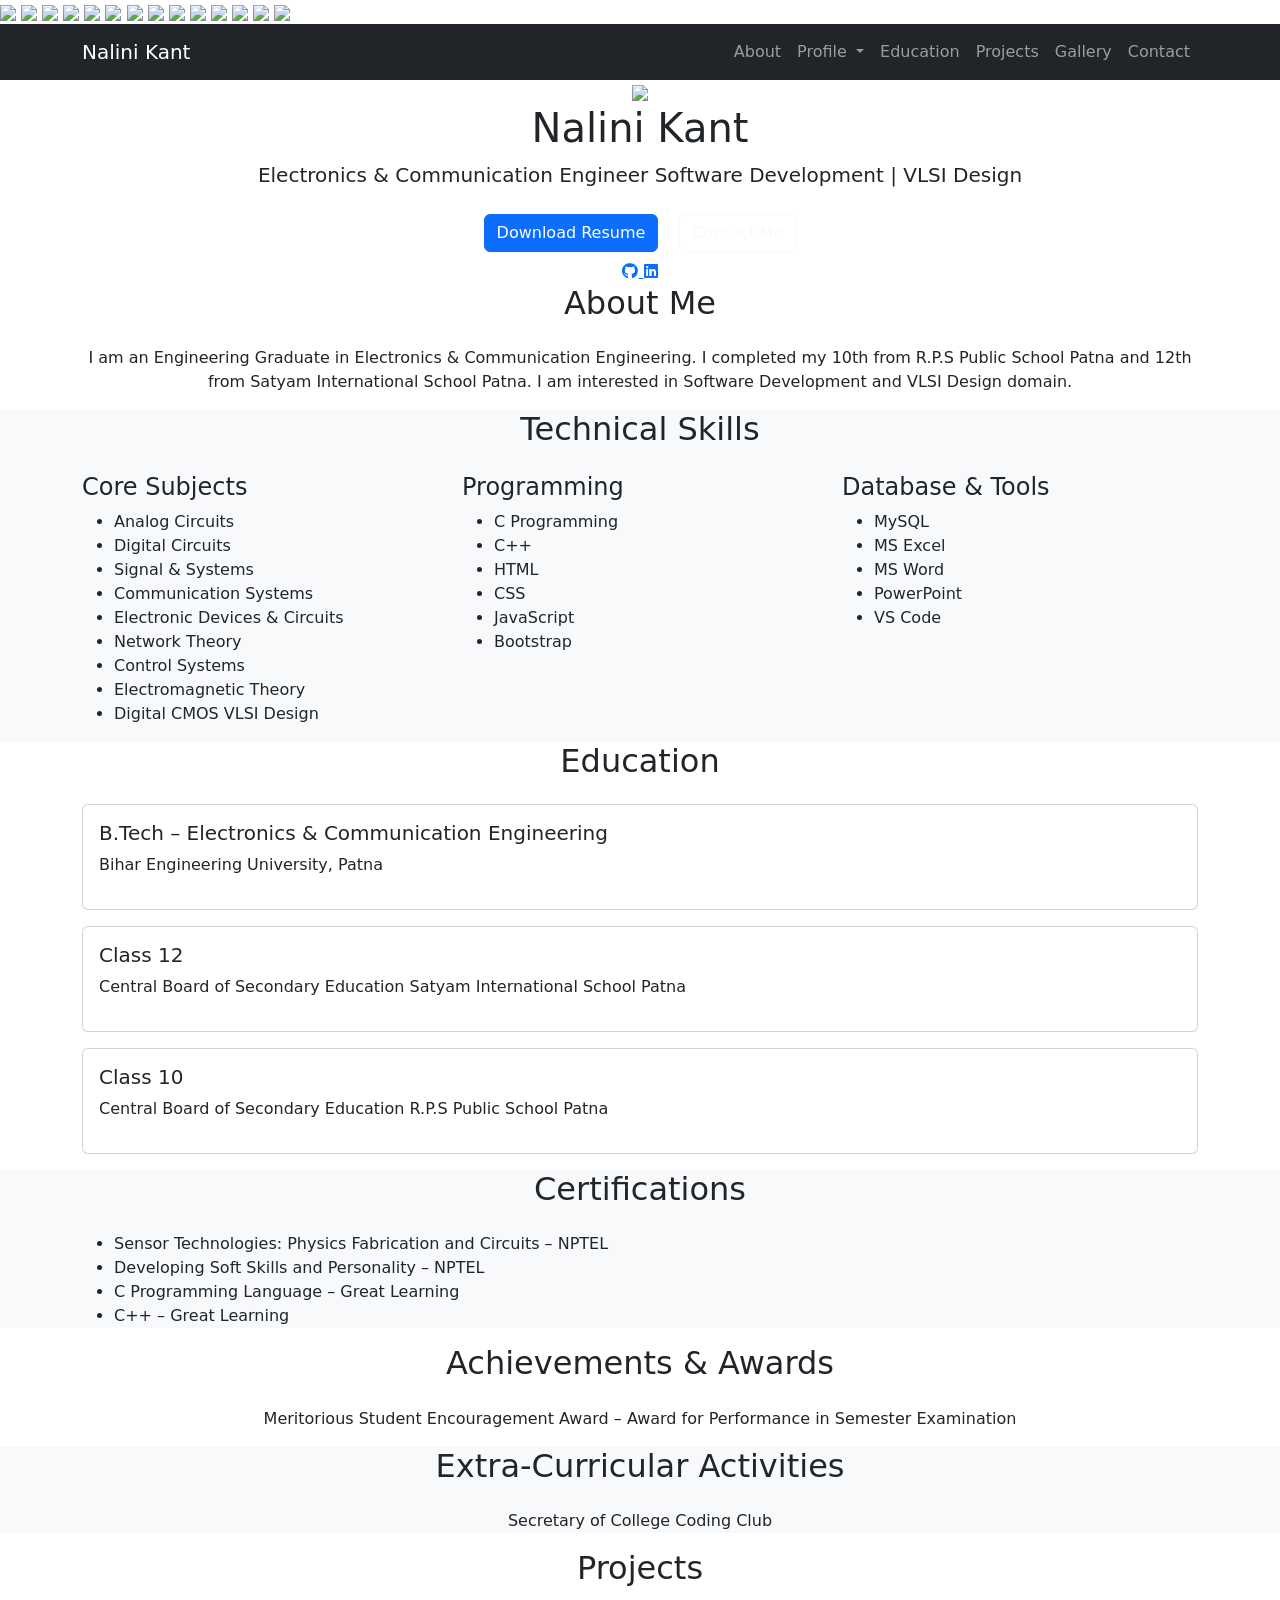
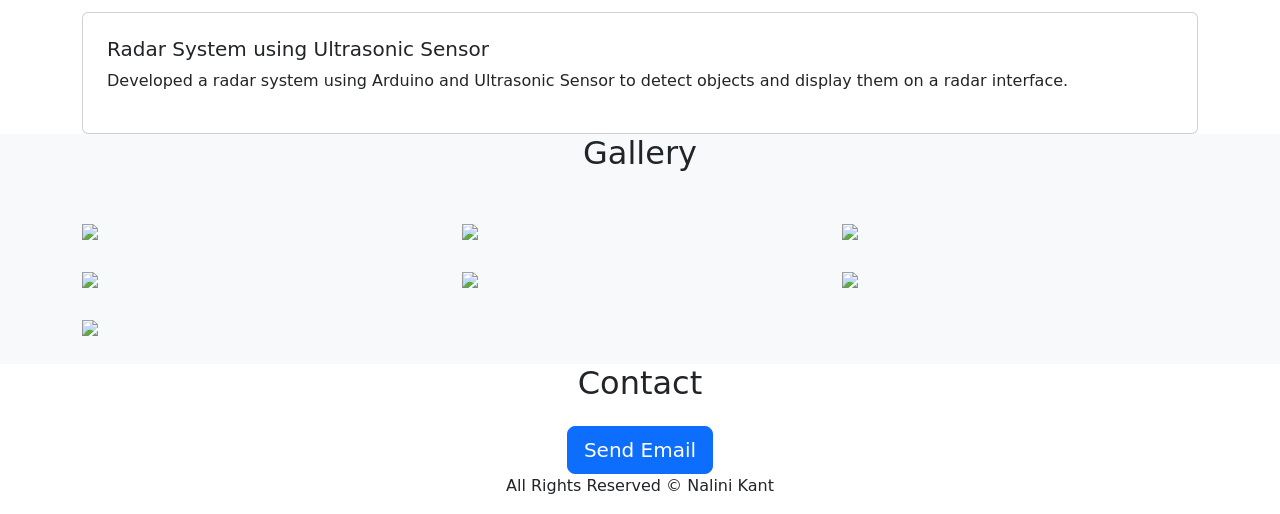
==== index.html @ 97890894 "Add index.html for portfolio website This commit adds a new HTML file for a portfolio website, inclu" ====
<!DOCTYPE html>
<html lang="en">

<head>

<meta charset="UTF-8">
<meta name="viewport" content="width=device-width, initial-scale=1">

<title>Nalini Kant | Portfolio</title>

<link rel="stylesheet" href="style.css">

<link href="https://cdn.jsdelivr.net/npm/bootstrap@5.3.2/dist/css/bootstrap.min.css" rel="stylesheet">

<link rel="stylesheet" href="https://cdnjs.cloudflare.com/ajax/libs/font-awesome/6.5.0/css/all.min.css">

</head>

<body>


<!-- PHOTO SCROLL TOP -->

<section class="photo-scroll">

<div class="scroll-track">

<img src="profile1.jpg">
<img src="profile2.jpg">
<img src="profile3.jpg">
<img src="profile4.jpg">
<img src="profile5.jpg">
<img src="profile6.jpg">
<img src="profile7.jpg">

<img src="profile1.jpg">
<img src="profile2.jpg">
<img src="profile3.jpg">
<img src="profile4.jpg">
<img src="profile5.jpg">
<img src="profile6.jpg">
<img src="profile7.jpg">

</div>

</section>



<!-- NAVBAR -->

<nav class="navbar navbar-expand-lg navbar-dark bg-dark sticky-top">

<div class="container">

<a class="navbar-brand">Nalini Kant</a>

<button class="navbar-toggler" data-bs-toggle="collapse" data-bs-target="#menu">

<span class="navbar-toggler-icon"></span>

</button>

<div class="collapse navbar-collapse" id="menu">

<ul class="navbar-nav ms-auto">

<li class="nav-item">

<a class="nav-link" href="#about">About</a>

</li>

<li class="nav-item dropdown">

<a class="nav-link dropdown-toggle" data-bs-toggle="dropdown">

Profile

</a>

<ul class="dropdown-menu">

<li><a class="dropdown-item" href="#skills">Technical Skills</a></li>

<li><a class="dropdown-item" href="#certifications">Certifications</a></li>

<li><a class="dropdown-item" href="#achievements">Achievements</a></li>

<li><a class="dropdown-item" href="#activities">Extra Activities</a></li>

</ul>

</li>

<li class="nav-item">

<a class="nav-link" href="#education">Education</a>

</li>

<li class="nav-item">

<a class="nav-link" href="#projects">Projects</a>

</li>

<li class="nav-item">

<a class="nav-link" href="#gallery">Gallery</a>

</li>

<li class="nav-item">

<a class="nav-link" href="#contact">Contact</a>

</li>

</ul>

</div>

</div>

</nav>



<!-- HERO -->

<section class="hero text-center">

<div class="container">

<img src="profile1.jpg" class="profile-img">

<h1>Nalini Kant</h1>

<p class="lead">

Electronics & Communication Engineer  
Software Development | VLSI Design

</p>

<a href="resume.pdf" download class="btn btn-primary m-2">

Download Resume

</a>

<a href="mailto:nalinikantk@gmail.com" class="btn btn-outline-light m-2">

Contact Me

</a>

<div class="social-icons">

<a href="https://github.com/NaliniKant1">

<i class="fab fa-github"></i>

</a>

<a href="https://www.linkedin.com/in/nalinikant1">

<i class="fab fa-linkedin"></i>

</a>

</div>

</div>

</section>



<!-- ABOUT -->

<section id="about" class="section">

<div class="container">

<h2 class="text-center mb-4">About Me</h2>

<p class="text-center">

I am an Engineering Graduate in Electronics & Communication Engineering.

I completed my 10th from R.P.S Public School Patna and 12th from Satyam International School Patna.

I am interested in Software Development and VLSI Design domain.

</p>

</div>

</section>



<!-- SKILLS -->

<section id="skills" class="section bg-light">

<div class="container">

<h2 class="text-center mb-4">Technical Skills</h2>

<div class="row">

<div class="col-md-4">

<h4>Core Subjects</h4>

<ul>

<li>Analog Circuits</li>
<li>Digital Circuits</li>
<li>Signal & Systems</li>
<li>Communication Systems</li>
<li>Electronic Devices & Circuits</li>
<li>Network Theory</li>
<li>Control Systems</li>
<li>Electromagnetic Theory</li>
<li>Digital CMOS VLSI Design</li>

</ul>

</div>


<div class="col-md-4">

<h4>Programming</h4>

<ul>

<li>C Programming</li>
<li>C++</li>
<li>HTML</li>
<li>CSS</li>
<li>JavaScript</li>
<li>Bootstrap</li>

</ul>

</div>


<div class="col-md-4">

<h4>Database & Tools</h4>

<ul>

<li>MySQL</li>
<li>MS Excel</li>
<li>MS Word</li>
<li>PowerPoint</li>
<li>VS Code</li>

</ul>

</div>

</div>

</div>

</section>



<!-- EDUCATION -->

<section id="education" class="section">

<div class="container">

<h2 class="text-center mb-4">Education</h2>

<div class="card p-3 mb-3">

<h5>B.Tech – Electronics & Communication Engineering</h5>

<p>Bihar Engineering University, Patna</p>

</div>

<div class="card p-3 mb-3">

<h5>Class 12</h5>

<p>Central Board of Secondary Education  
Satyam International School Patna</p>

</div>

<div class="card p-3 mb-3">

<h5>Class 10</h5>

<p>Central Board of Secondary Education  
R.P.S Public School Patna</p>

</div>

</div>

</section>



<!-- CERTIFICATIONS -->

<section id="certifications" class="section bg-light">

<div class="container">

<h2 class="text-center mb-4">Certifications</h2>

<ul>

<li>Sensor Technologies: Physics Fabrication and Circuits – NPTEL</li>

<li>Developing Soft Skills and Personality – NPTEL</li>

<li>C Programming Language – Great Learning</li>

<li>C++ – Great Learning</li>

</ul>

</div>

</section>



<!-- ACHIEVEMENTS -->

<section id="achievements" class="section">

<div class="container">

<h2 class="text-center mb-4">Achievements & Awards</h2>

<p class="text-center">

Meritorious Student Encouragement Award – Award for Performance in Semester Examination

</p>

</div>

</section>



<!-- ACTIVITIES -->

<section id="activities" class="section bg-light">

<div class="container">

<h2 class="text-center mb-4">Extra-Curricular Activities</h2>

<p class="text-center">

Secretary of College Coding Club

</p>

</div>

</section>



<!-- PROJECT -->

<section id="projects" class="section">

<div class="container">

<h2 class="text-center mb-4">Projects</h2>

<div class="card p-4">

<h5>Radar System using Ultrasonic Sensor</h5>

<p>

Developed a radar system using Arduino and Ultrasonic Sensor to detect objects and display them on a radar interface.

</p>

</div>

</div>

</section>



<!-- GALLERY -->

<section id="gallery" class="section bg-light">

<div class="container">

<h2 class="text-center mb-5">Gallery</h2>

<div class="row">

<div class="col-md-4 mb-4">
<img src="profile1.jpg" class="gallery-img">
</div>

<div class="col-md-4 mb-4">
<img src="profile2.jpg" class="gallery-img">
</div>

<div class="col-md-4 mb-4">
<img src="profile3.jpg" class="gallery-img">
</div>

<div class="col-md-4 mb-4">
<img src="profile4.jpg" class="gallery-img">
</div>

<div class="col-md-4 mb-4">
<img src="profile5.jpg" class="gallery-img">
</div>

<div class="col-md-4 mb-4">
<img src="profile6.jpg" class="gallery-img">
</div>

<div class="col-md-4 mb-4">
<img src="profile7.jpg" class="gallery-img">
</div>

</div>

</div>

</section>



<!-- CONTACT -->

<section id="contact" class="section">

<div class="container text-center">

<h2 class="mb-4">Contact</h2>

<a href="mailto:nalinikantk@gmail.com" class="btn btn-primary btn-lg">

Send Email

</a>

</div>

</section>



<!-- FOOTER -->

<footer class="text-center">

<p>All Rights Reserved © Nalini Kant</p>

</footer>


<script src="script.js"></script>

<script src="https://cdn.jsdelivr.net/npm/bootstrap@5.3.2/dist/js/bootstrap.bundle.min.js"></script>

</body>

  </html>
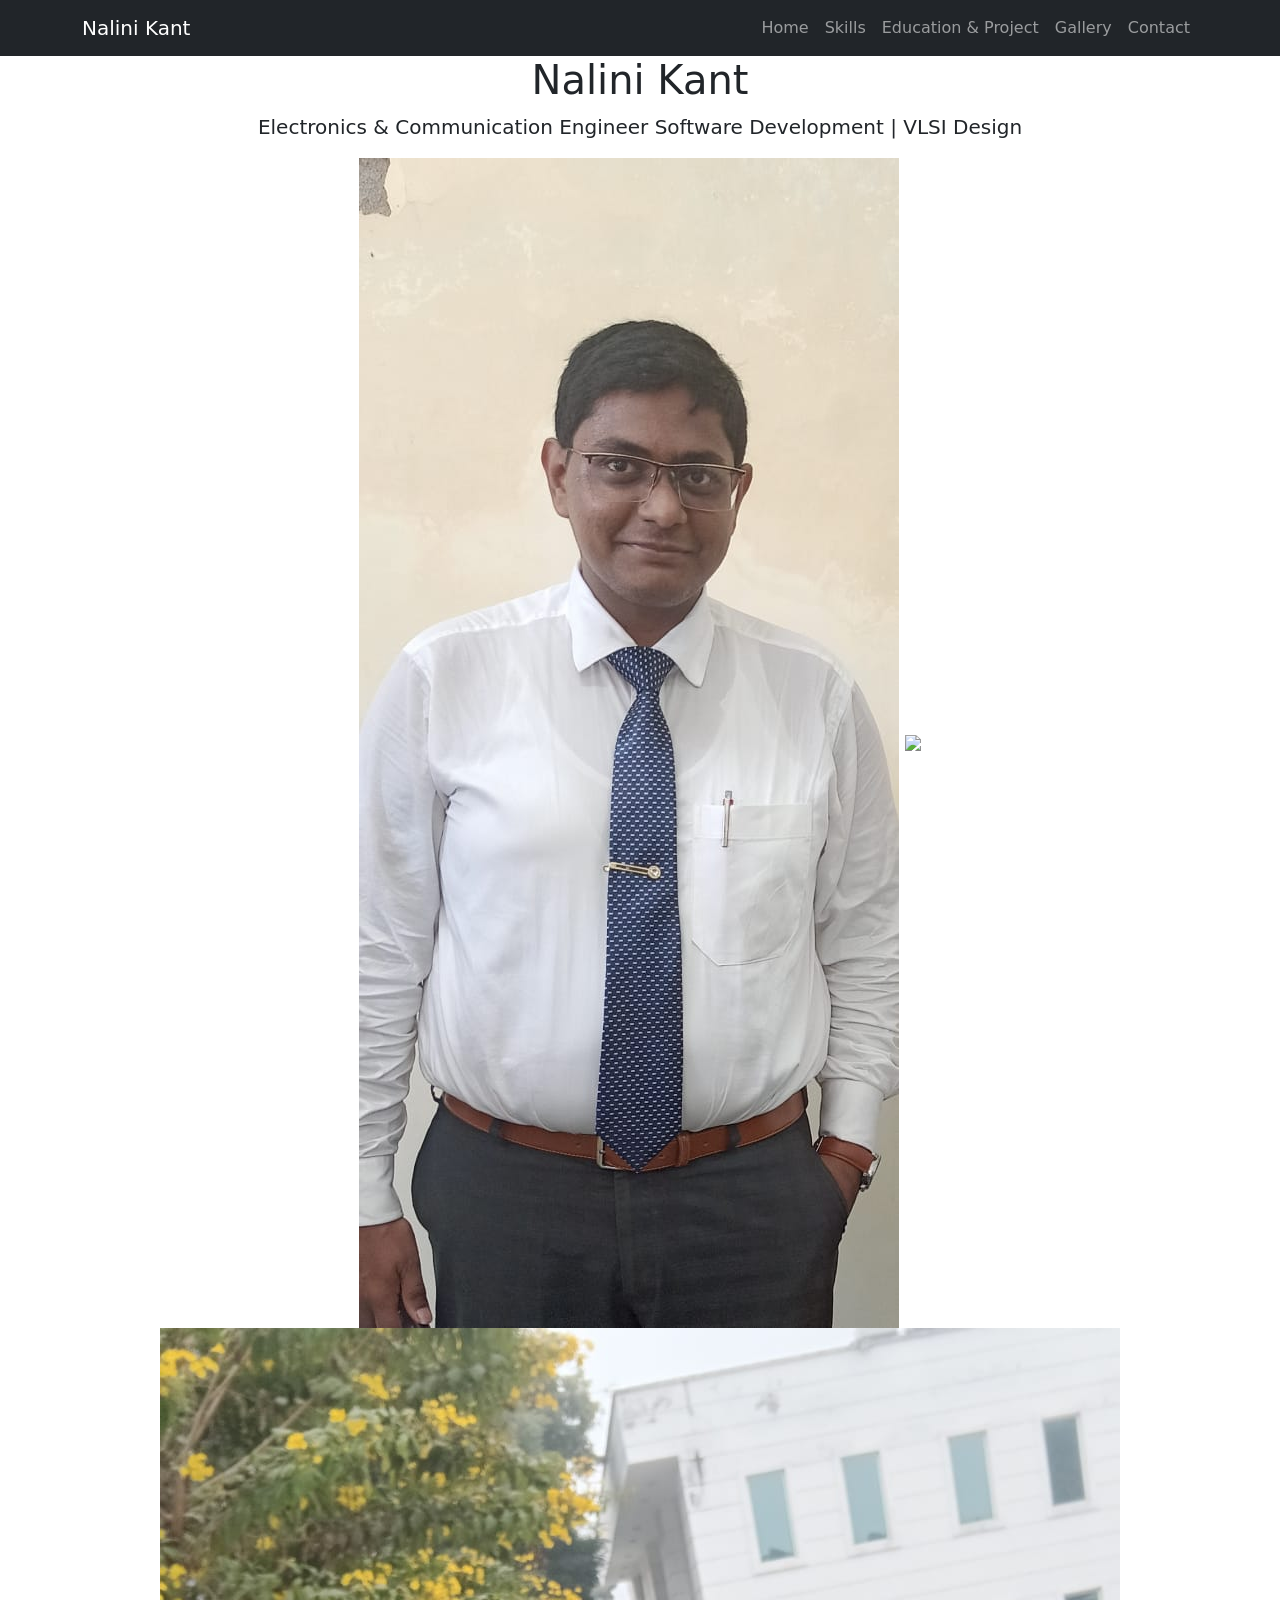
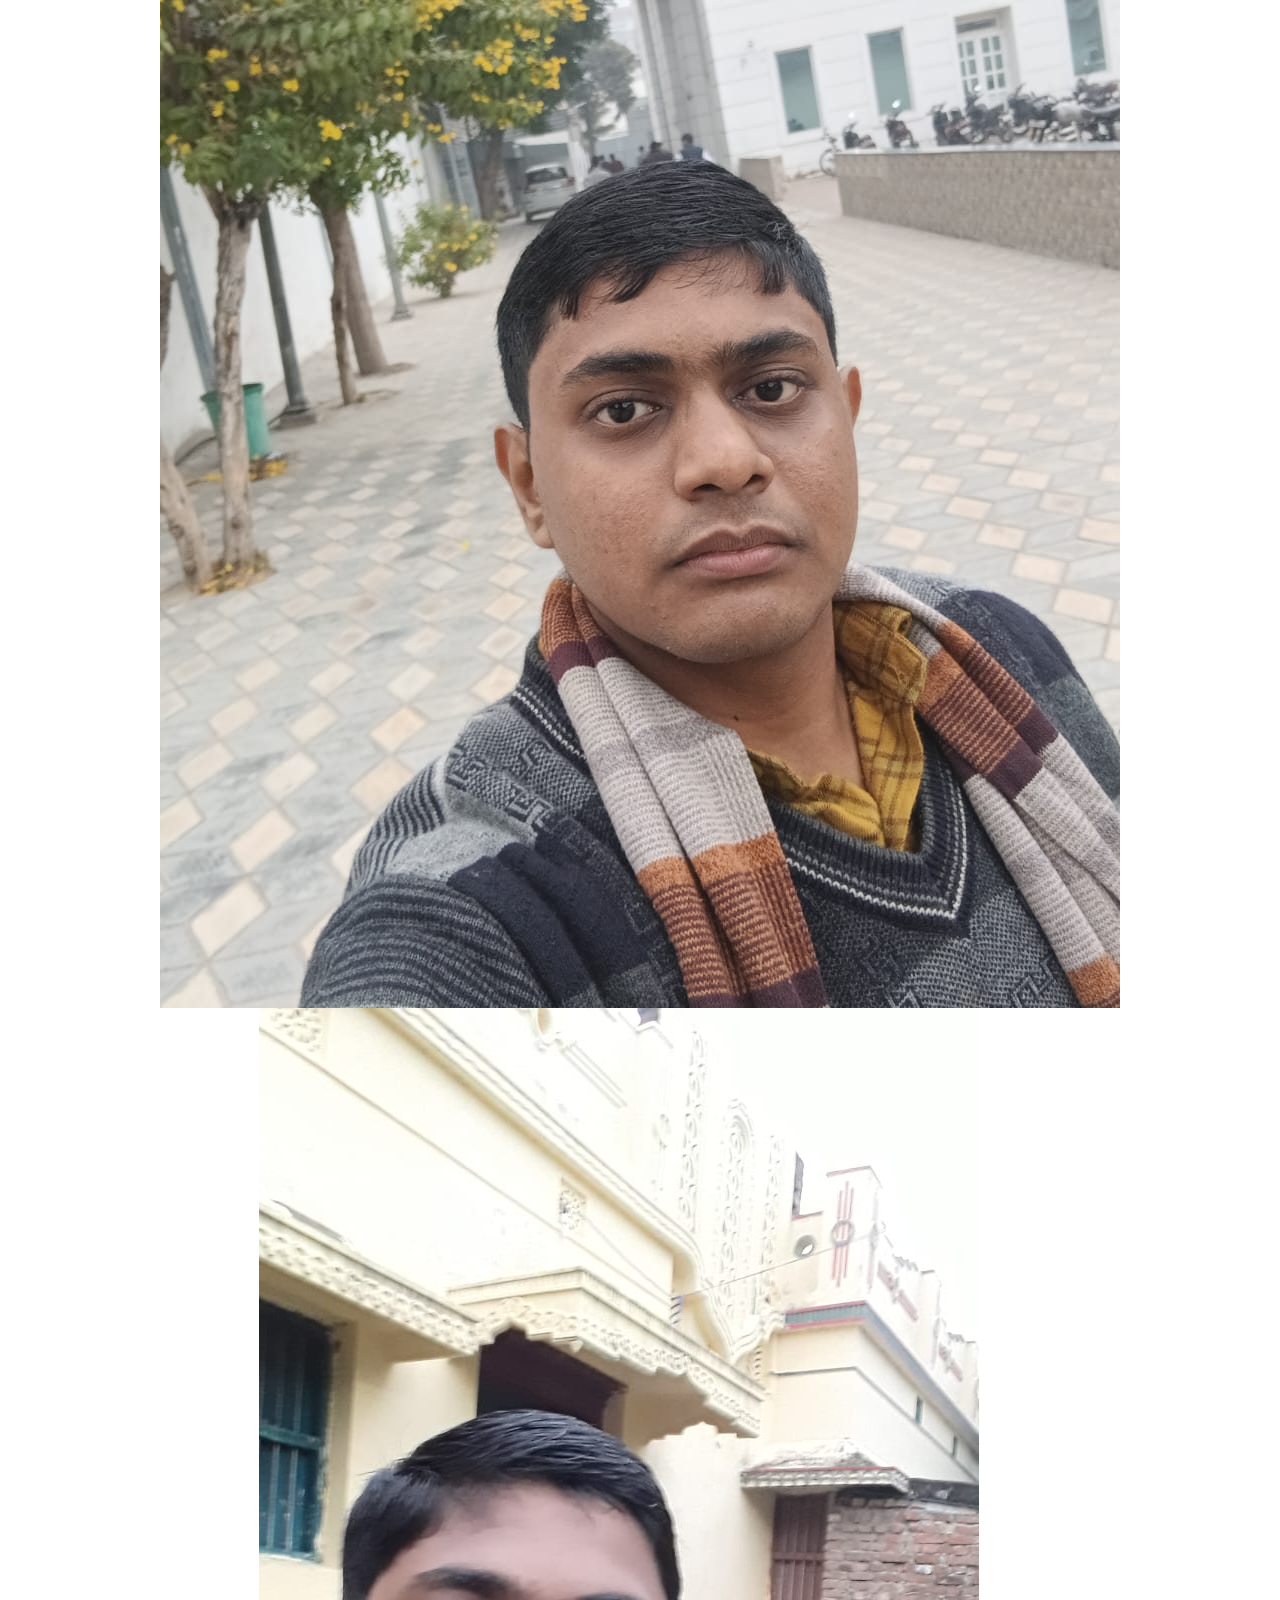
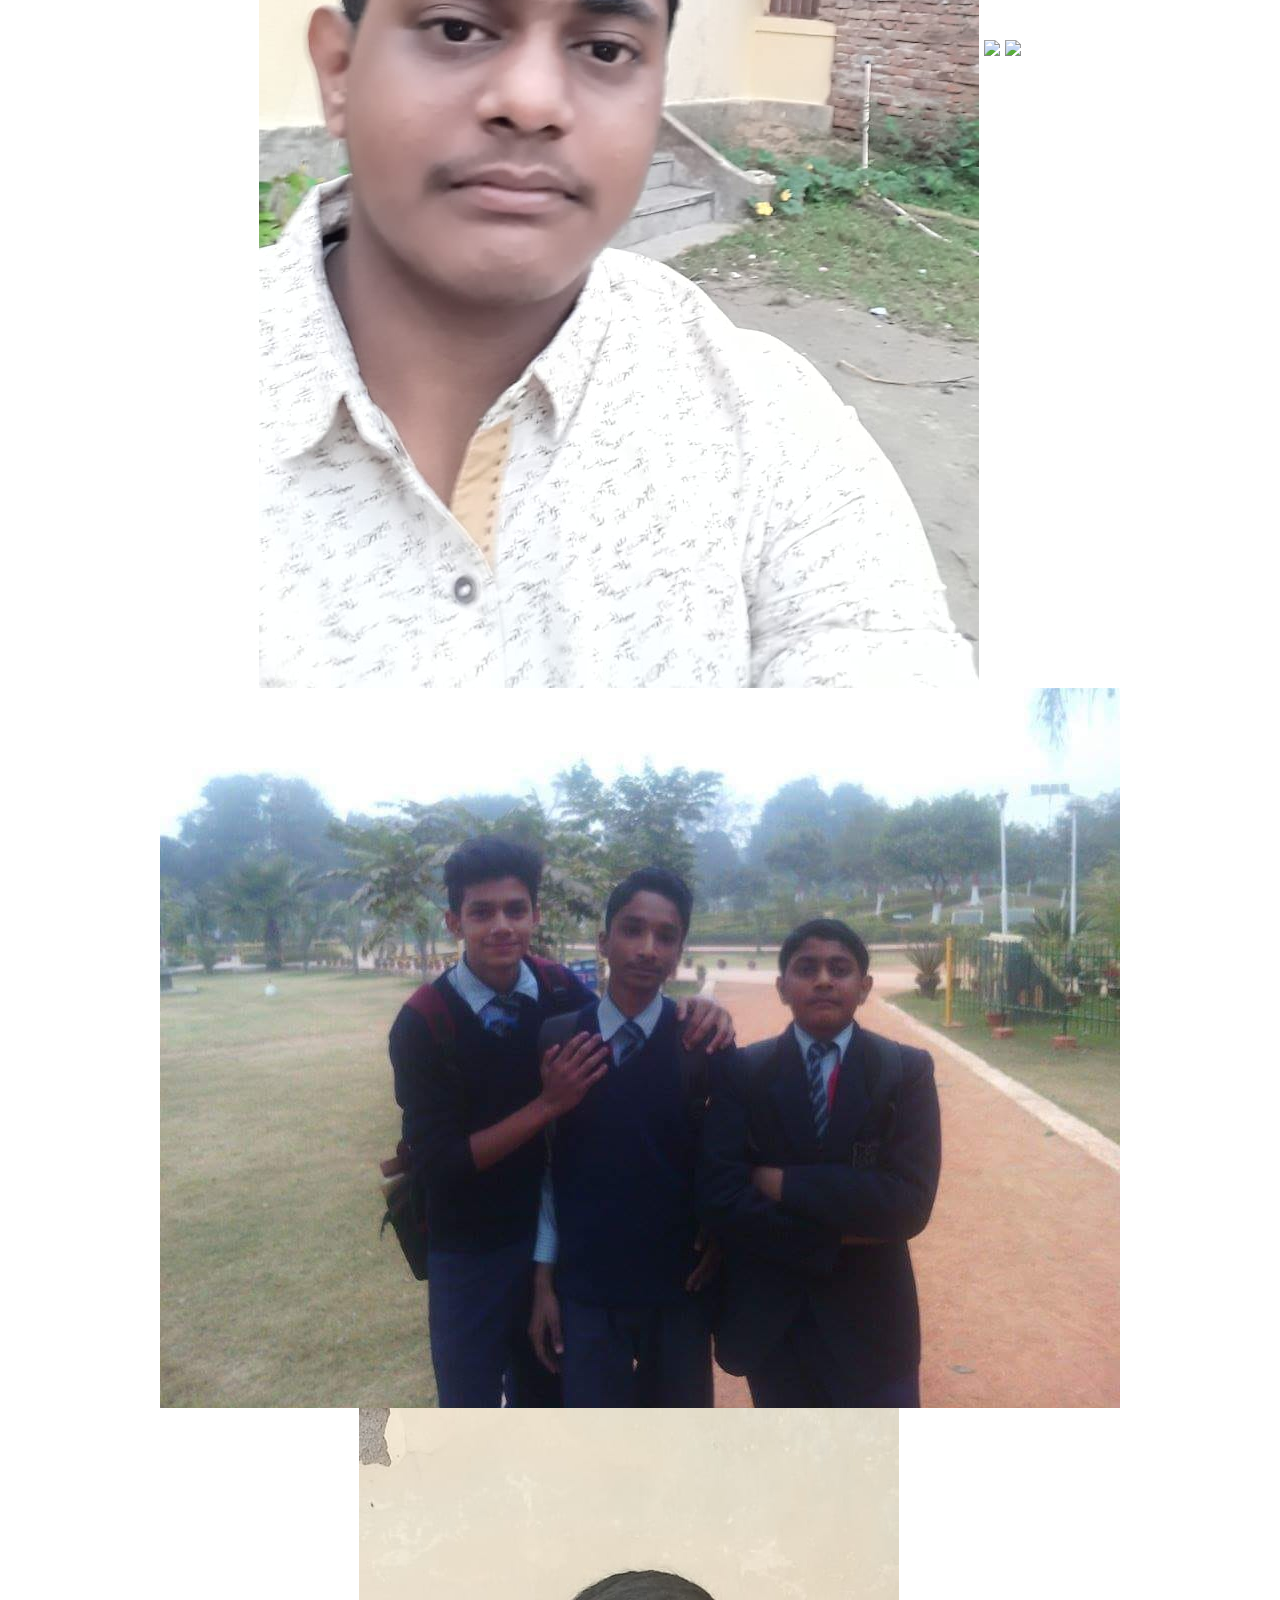
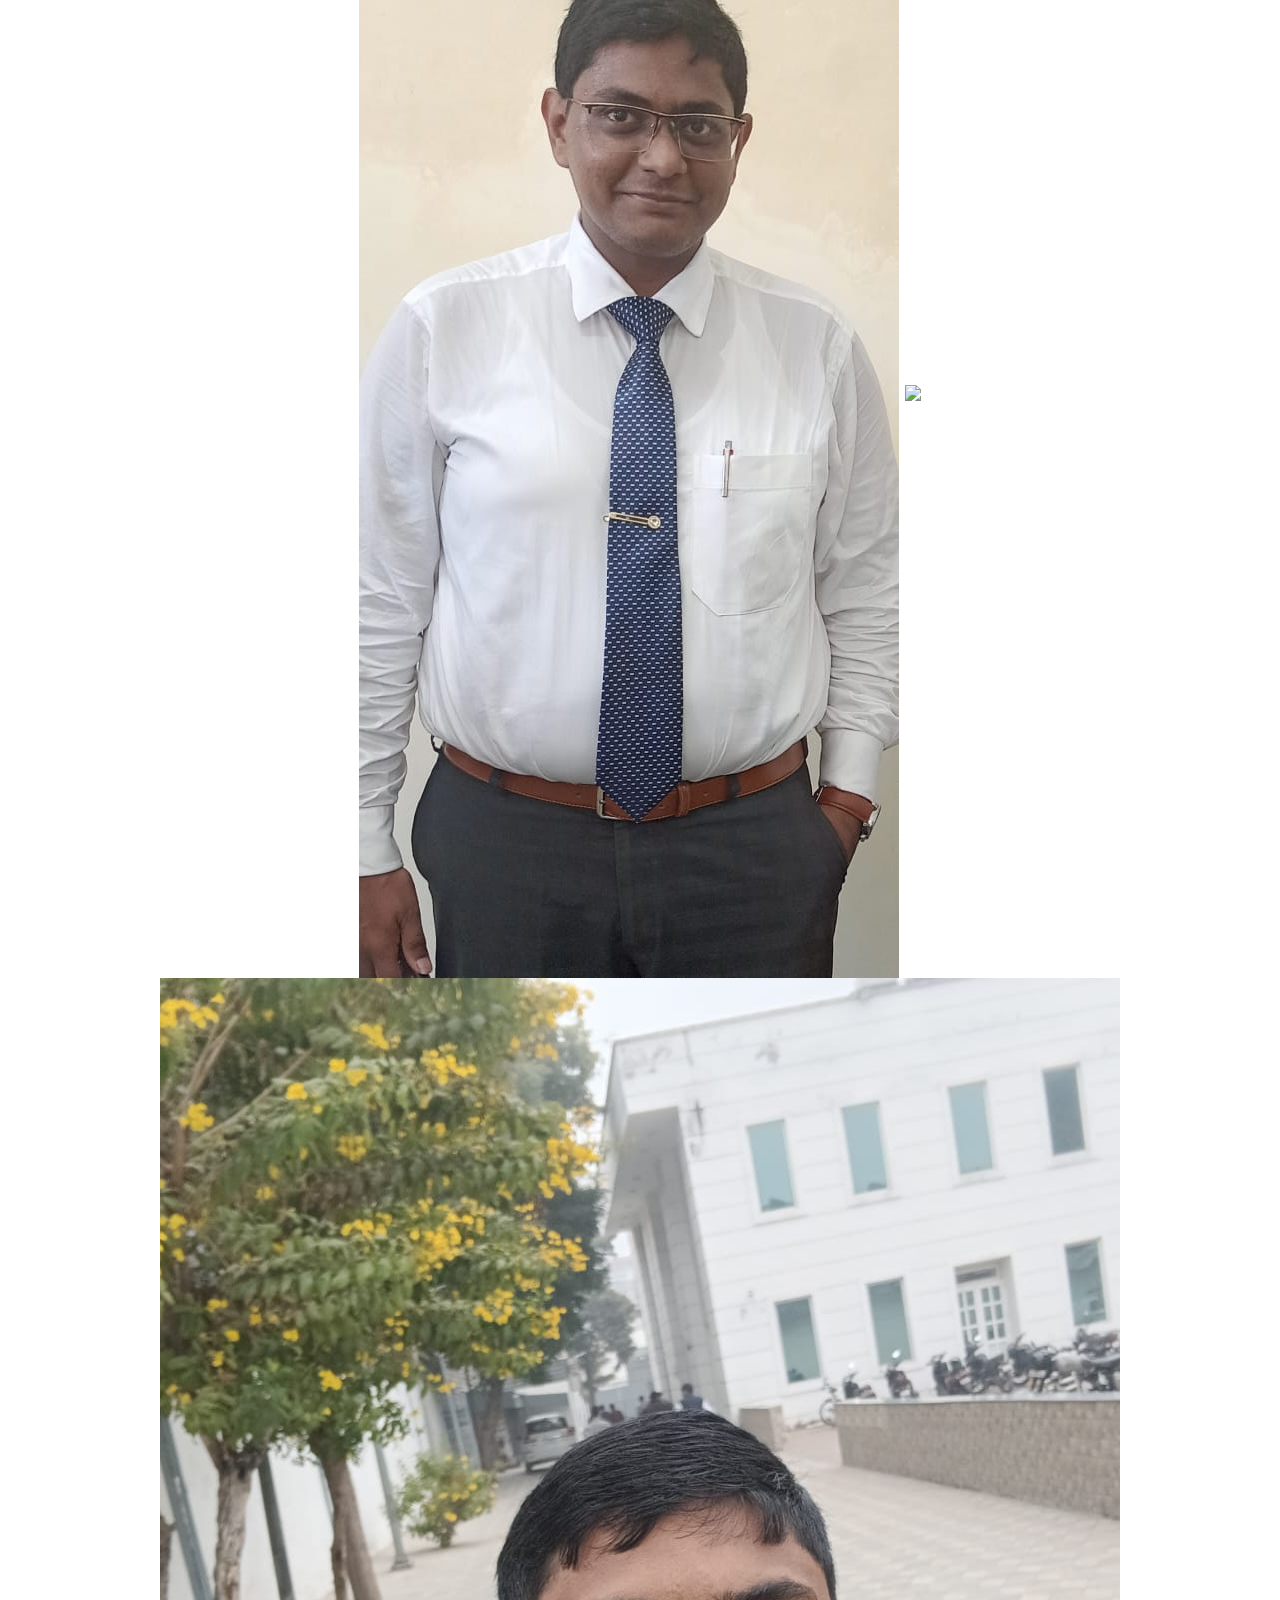
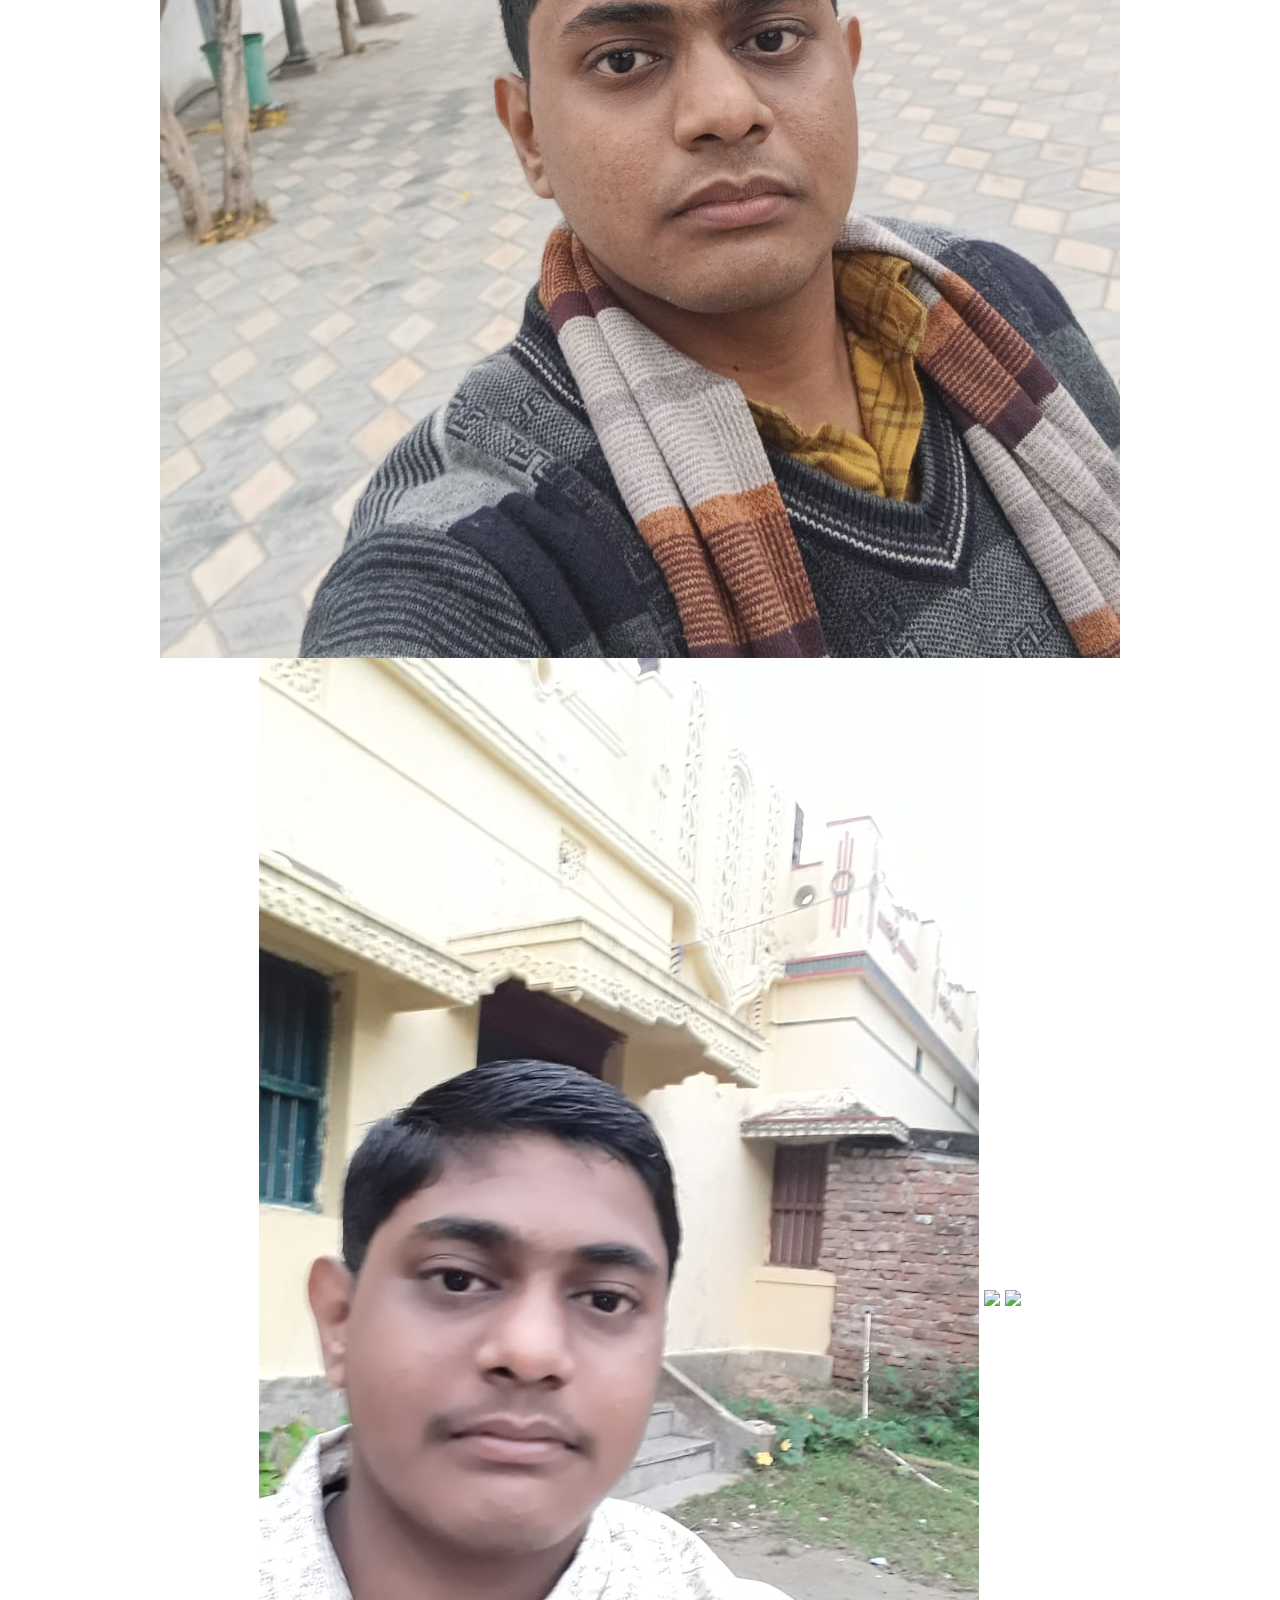
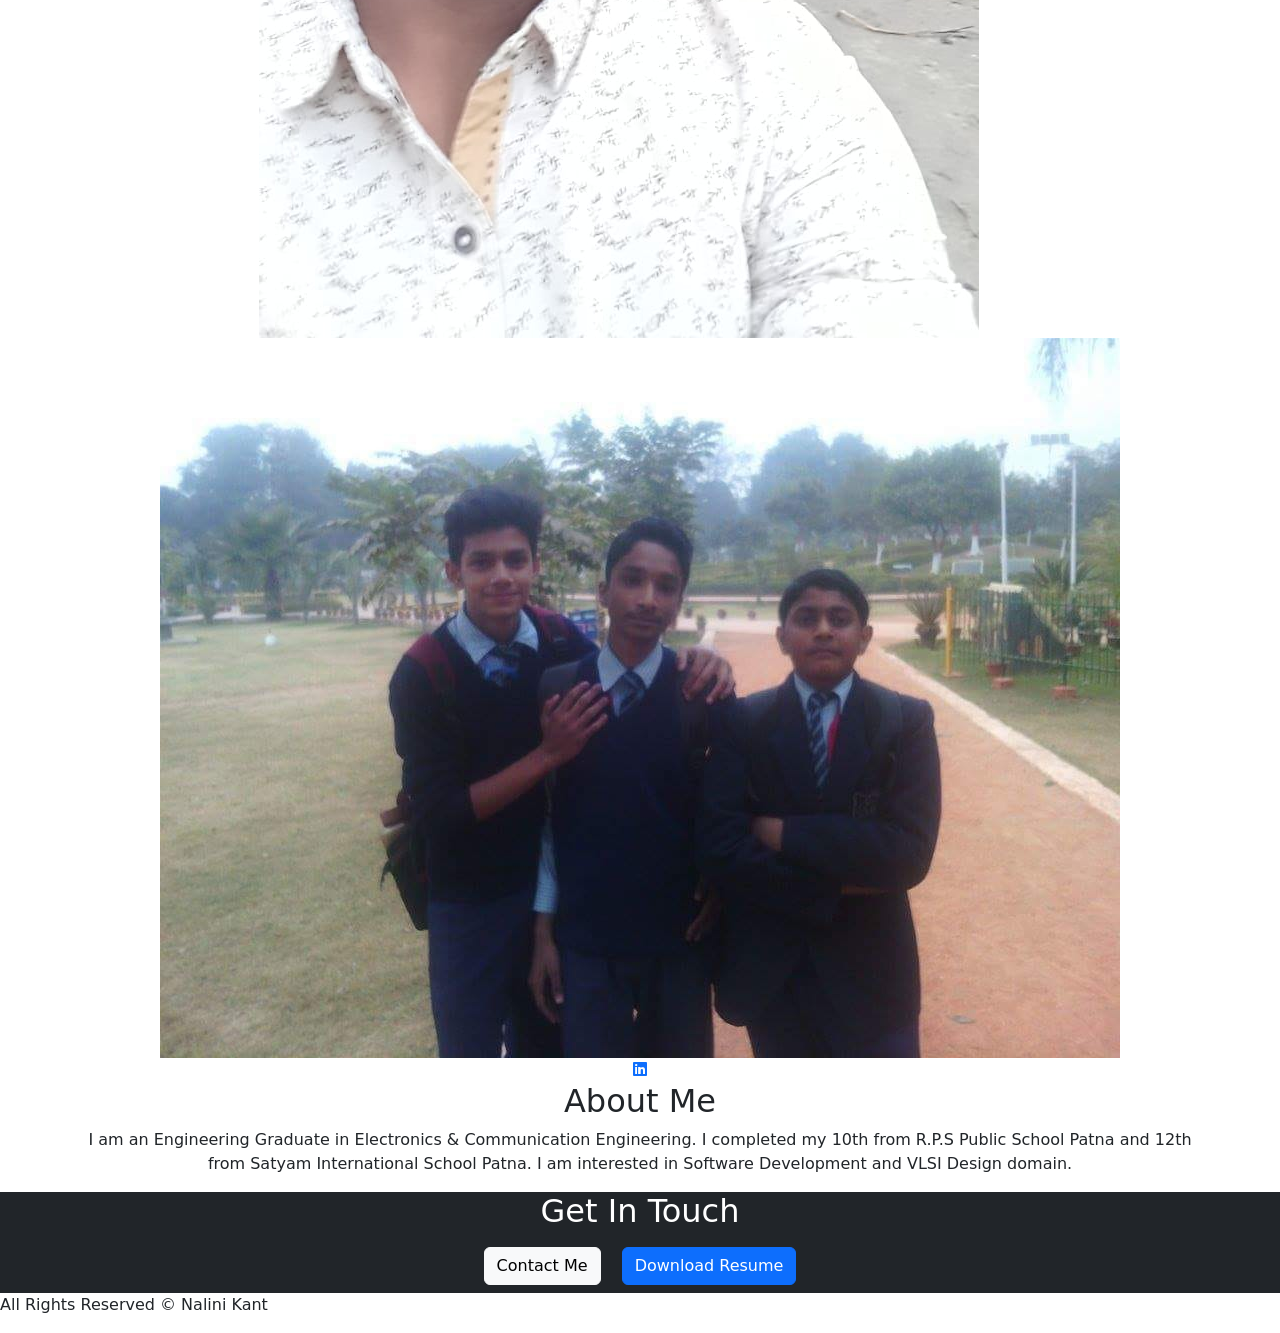
==== commit 4a51b322: "Add initial HTML structure for portfolio website" ====
--- a/index.html
+++ b/index.html
@@ -18,10 +18,50 @@
 
 <body>
 
+<nav class="navbar navbar-expand-lg navbar-dark bg-dark sticky-top">
 
-<!-- PHOTO SCROLL TOP -->
+<div class="container">
 
-<section class="photo-scroll">
+<a class="navbar-brand">Nalini Kant</a>
+
+<button class="navbar-toggler" data-bs-toggle="collapse" data-bs-target="#menu">
+<span class="navbar-toggler-icon"></span>
+</button>
+
+<div class="collapse navbar-collapse" id="menu">
+
+<ul class="navbar-nav ms-auto">
+
+<li class="nav-item"><a class="nav-link" href="index.html">Home</a></li>
+<li class="nav-item"><a class="nav-link" href="skills.html">Skills</a></li>
+<li class="nav-item"><a class="nav-link" href="education.html">Education & Project</a></li>
+<li class="nav-item"><a class="nav-link" href="gallery.html">Gallery</a></li>
+<li class="nav-item"><a class="nav-link" href="#contact">Contact</a></li>
+
+</ul>
+
+</div>
+
+</div>
+
+</nav>
+
+
+<section class="hero text-center">
+
+<div class="container">
+
+<h1>Nalini Kant</h1>
+
+<p class="lead">
+
+Electronics & Communication Engineer  
+Software Development | VLSI Design
+
+</p>
+
+
+<div class="photo-scroll">
 
 <div class="scroll-track">
 
@@ -43,155 +83,30 @@
 
 </div>
 
-</section>
+</div>
 
 
+<a href="https://www.linkedin.com/in/nalinikant1" target="_blank">
 
-<!-- NAVBAR -->
-
-<nav class="navbar navbar-expand-lg navbar-dark bg-dark sticky-top">
-
-<div class="container">
-
-<a class="navbar-brand">Nalini Kant</a>
-
-<button class="navbar-toggler" data-bs-toggle="collapse" data-bs-target="#menu">
-
-<span class="navbar-toggler-icon"></span>
-
-</button>
-
-<div class="collapse navbar-collapse" id="menu">
-
-<ul class="navbar-nav ms-auto">
-
-<li class="nav-item">
-
-<a class="nav-link" href="#about">About</a>
-
-</li>
-
-<li class="nav-item dropdown">
-
-<a class="nav-link dropdown-toggle" data-bs-toggle="dropdown">
-
-Profile
+<i class="fab fa-linkedin linkedin-icon"></i>
 
 </a>
-
-<ul class="dropdown-menu">
-
-<li><a class="dropdown-item" href="#skills">Technical Skills</a></li>
-
-<li><a class="dropdown-item" href="#certifications">Certifications</a></li>
-
-<li><a class="dropdown-item" href="#achievements">Achievements</a></li>
-
-<li><a class="dropdown-item" href="#activities">Extra Activities</a></li>
-
-</ul>
-
-</li>
-
-<li class="nav-item">
-
-<a class="nav-link" href="#education">Education</a>
-
-</li>
-
-<li class="nav-item">
-
-<a class="nav-link" href="#projects">Projects</a>
-
-</li>
-
-<li class="nav-item">
-
-<a class="nav-link" href="#gallery">Gallery</a>
-
-</li>
-
-<li class="nav-item">
-
-<a class="nav-link" href="#contact">Contact</a>
-
-</li>
-
-</ul>
-
-</div>
-
-</div>
-
-</nav>
-
-
-
-<!-- HERO -->
-
-<section class="hero text-center">
-
-<div class="container">
-
-<img src="profile1.jpg" class="profile-img">
-
-<h1>Nalini Kant</h1>
-
-<p class="lead">
-
-Electronics & Communication Engineer  
-Software Development | VLSI Design
-
-</p>
-
-<a href="resume.pdf" download class="btn btn-primary m-2">
-
-Download Resume
-
-</a>
-
-<a href="mailto:nalinikantk@gmail.com" class="btn btn-outline-light m-2">
-
-Contact Me
-
-</a>
-
-<div class="social-icons">
-
-<a href="https://github.com/NaliniKant1">
-
-<i class="fab fa-github"></i>
-
-</a>
-
-<a href="https://www.linkedin.com/in/nalinikant1">
-
-<i class="fab fa-linkedin"></i>
-
-</a>
-
-</div>
 
 </div>
 
 </section>
 
 
+<section class="section">
 
-<!-- ABOUT -->
+<div class="container text-center">
 
-<section id="about" class="section">
+<h2>About Me</h2>
 
-<div class="container">
+<p>
 
-<h2 class="text-center mb-4">About Me</h2>
-
-<p class="text-center">
-
-I am an Engineering Graduate in Electronics & Communication Engineering.
-
-I completed my 10th from R.P.S Public School Patna and 12th from Satyam International School Patna.
-
+I am an Engineering Graduate in Electronics & Communication Engineering.  
+I completed my 10th from R.P.S Public School Patna and 12th from Satyam International School Patna.  
 I am interested in Software Development and VLSI Design domain.
 
 </p>
@@ -201,269 +116,21 @@
 </section>
 
 
-
-<!-- SKILLS -->
-
-<section id="skills" class="section bg-light">
+<section id="contact" class="section text-center bg-dark text-white">
 
 <div class="container">
 
-<h2 class="text-center mb-4">Technical Skills</h2>
+<h2>Get In Touch</h2>
 
-<div class="row">
+<a href="mailto:nalinikantk@gmail.com" class="btn btn-light m-2">
 
-<div class="col-md-4">
+Contact Me
 
-<h4>Core Subjects</h4>
+</a>
 
-<ul>
+<a href="resume.pdf" download class="btn btn-primary m-2">
 
-<li>Analog Circuits</li>
-<li>Digital Circuits</li>
-<li>Signal & Systems</li>
-<li>Communication Systems</li>
-<li>Electronic Devices & Circuits</li>
-<li>Network Theory</li>
-<li>Control Systems</li>
-<li>Electromagnetic Theory</li>
-<li>Digital CMOS VLSI Design</li>
-
-</ul>
-
-</div>
-
-
-<div class="col-md-4">
-
-<h4>Programming</h4>
-
-<ul>
-
-<li>C Programming</li>
-<li>C++</li>
-<li>HTML</li>
-<li>CSS</li>
-<li>JavaScript</li>
-<li>Bootstrap</li>
-
-</ul>
-
-</div>
-
-
-<div class="col-md-4">
-
-<h4>Database & Tools</h4>
-
-<ul>
-
-<li>MySQL</li>
-<li>MS Excel</li>
-<li>MS Word</li>
-<li>PowerPoint</li>
-<li>VS Code</li>
-
-</ul>
-
-</div>
-
-</div>
-
-</div>
-
-</section>
-
-
-
-<!-- EDUCATION -->
-
-<section id="education" class="section">
-
-<div class="container">
-
-<h2 class="text-center mb-4">Education</h2>
-
-<div class="card p-3 mb-3">
-
-<h5>B.Tech – Electronics & Communication Engineering</h5>
-
-<p>Bihar Engineering University, Patna</p>
-
-</div>
-
-<div class="card p-3 mb-3">
-
-<h5>Class 12</h5>
-
-<p>Central Board of Secondary Education  
-Satyam International School Patna</p>
-
-</div>
-
-<div class="card p-3 mb-3">
-
-<h5>Class 10</h5>
-
-<p>Central Board of Secondary Education  
-R.P.S Public School Patna</p>
-
-</div>
-
-</div>
-
-</section>
-
-
-
-<!-- CERTIFICATIONS -->
-
-<section id="certifications" class="section bg-light">
-
-<div class="container">
-
-<h2 class="text-center mb-4">Certifications</h2>
-
-<ul>
-
-<li>Sensor Technologies: Physics Fabrication and Circuits – NPTEL</li>
-
-<li>Developing Soft Skills and Personality – NPTEL</li>
-
-<li>C Programming Language – Great Learning</li>
-
-<li>C++ – Great Learning</li>
-
-</ul>
-
-</div>
-
-</section>
-
-
-
-<!-- ACHIEVEMENTS -->
-
-<section id="achievements" class="section">
-
-<div class="container">
-
-<h2 class="text-center mb-4">Achievements & Awards</h2>
-
-<p class="text-center">
-
-Meritorious Student Encouragement Award – Award for Performance in Semester Examination
-
-</p>
-
-</div>
-
-</section>
-
-
-
-<!-- ACTIVITIES -->
-
-<section id="activities" class="section bg-light">
-
-<div class="container">
-
-<h2 class="text-center mb-4">Extra-Curricular Activities</h2>
-
-<p class="text-center">
-
-Secretary of College Coding Club
-
-</p>
-
-</div>
-
-</section>
-
-
-
-<!-- PROJECT -->
-
-<section id="projects" class="section">
-
-<div class="container">
-
-<h2 class="text-center mb-4">Projects</h2>
-
-<div class="card p-4">
-
-<h5>Radar System using Ultrasonic Sensor</h5>
-
-<p>
-
-Developed a radar system using Arduino and Ultrasonic Sensor to detect objects and display them on a radar interface.
-
-</p>
-
-</div>
-
-</div>
-
-</section>
-
-
-
-<!-- GALLERY -->
-
-<section id="gallery" class="section bg-light">
-
-<div class="container">
-
-<h2 class="text-center mb-5">Gallery</h2>
-
-<div class="row">
-
-<div class="col-md-4 mb-4">
-<img src="profile1.jpg" class="gallery-img">
-</div>
-
-<div class="col-md-4 mb-4">
-<img src="profile2.jpg" class="gallery-img">
-</div>
-
-<div class="col-md-4 mb-4">
-<img src="profile3.jpg" class="gallery-img">
-</div>
-
-<div class="col-md-4 mb-4">
-<img src="profile4.jpg" class="gallery-img">
-</div>
-
-<div class="col-md-4 mb-4">
-<img src="profile5.jpg" class="gallery-img">
-</div>
-
-<div class="col-md-4 mb-4">
-<img src="profile6.jpg" class="gallery-img">
-</div>
-
-<div class="col-md-4 mb-4">
-<img src="profile7.jpg" class="gallery-img">
-</div>
-
-</div>
-
-</div>
-
-</section>
-
-
-
-<!-- CONTACT -->
-
-<section id="contact" class="section">
-
-<div class="container text-center">
-
-<h2 class="mb-4">Contact</h2>
-
-<a href="mailto:nalinikantk@gmail.com" class="btn btn-primary btn-lg">
-
-Send Email
+Download Resume
 
 </a>
 
@@ -472,10 +139,7 @@
 </section>
 
 
-
-<!-- FOOTER -->
-
-<footer class="text-center">
+<footer>
 
 <p>All Rights Reserved © Nalini Kant</p>
 
@@ -488,4 +152,4 @@
 
 </body>
 
-  </html>
+</html>
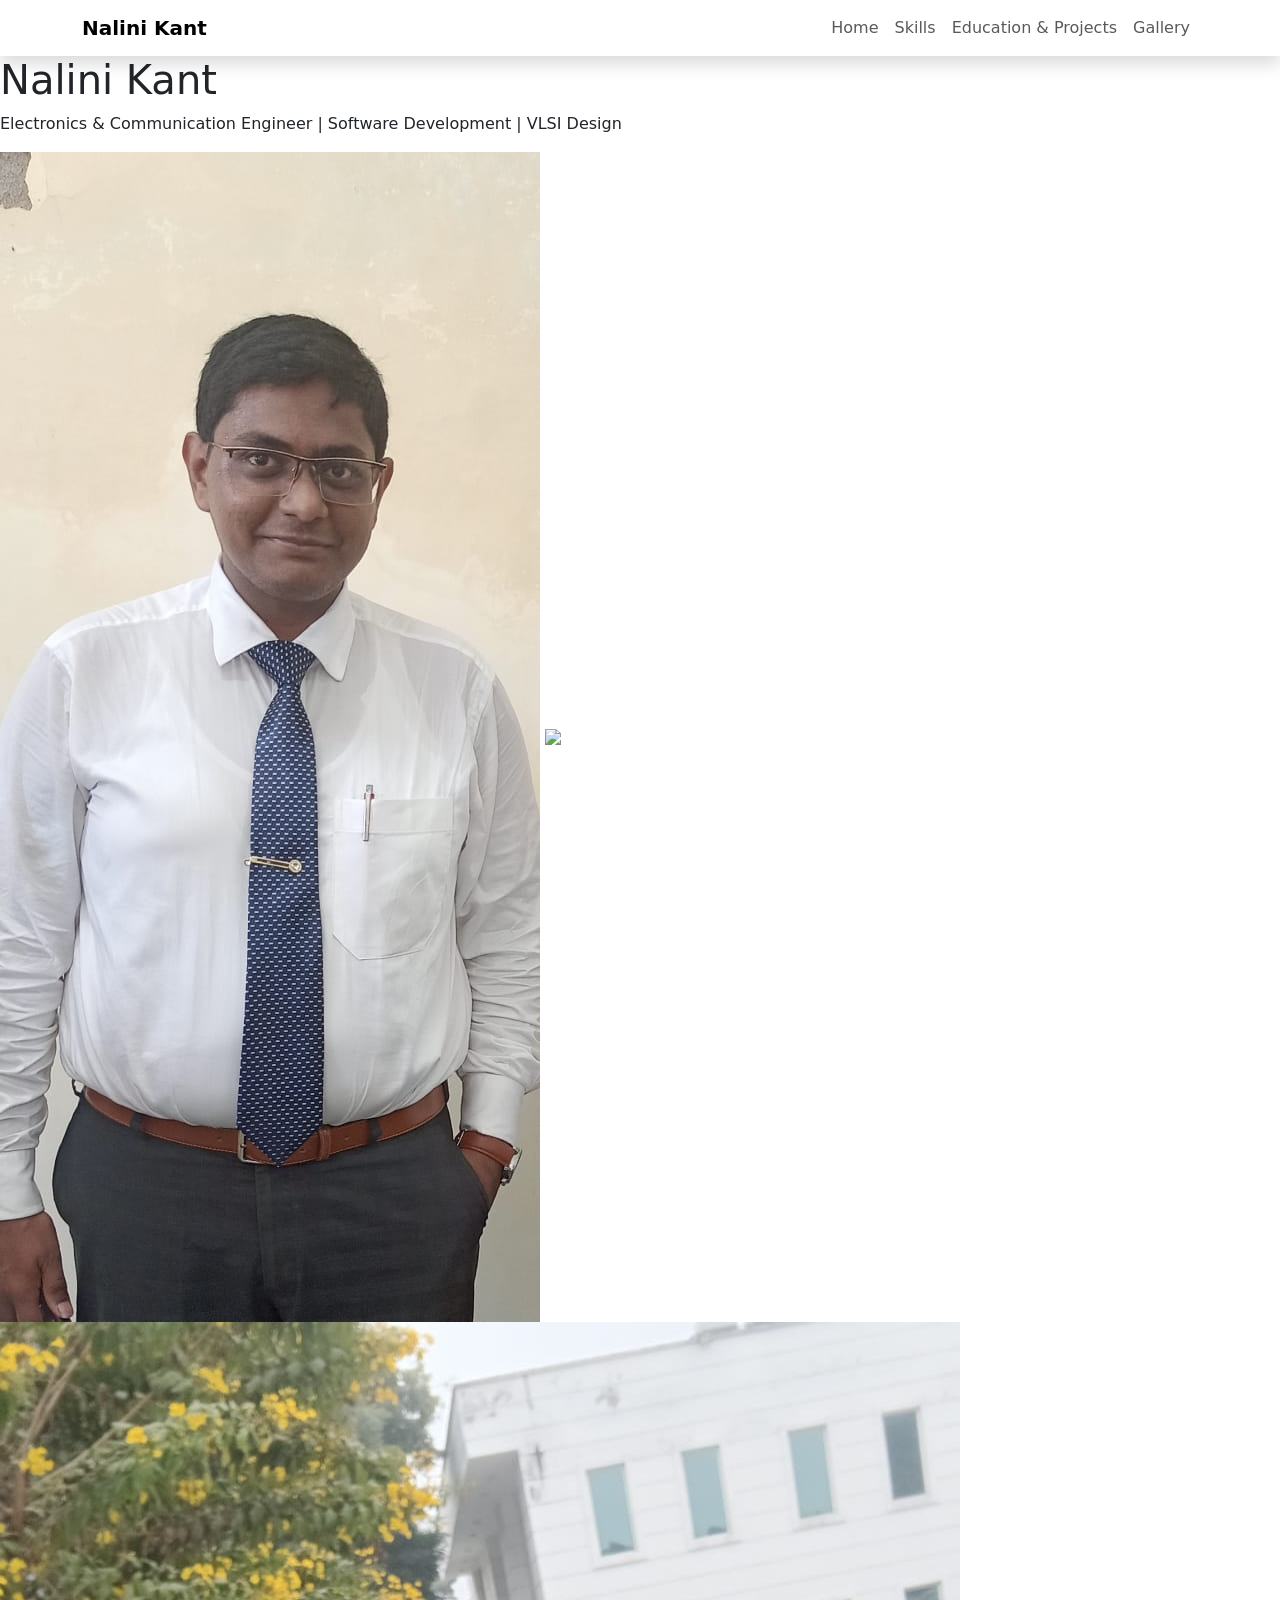
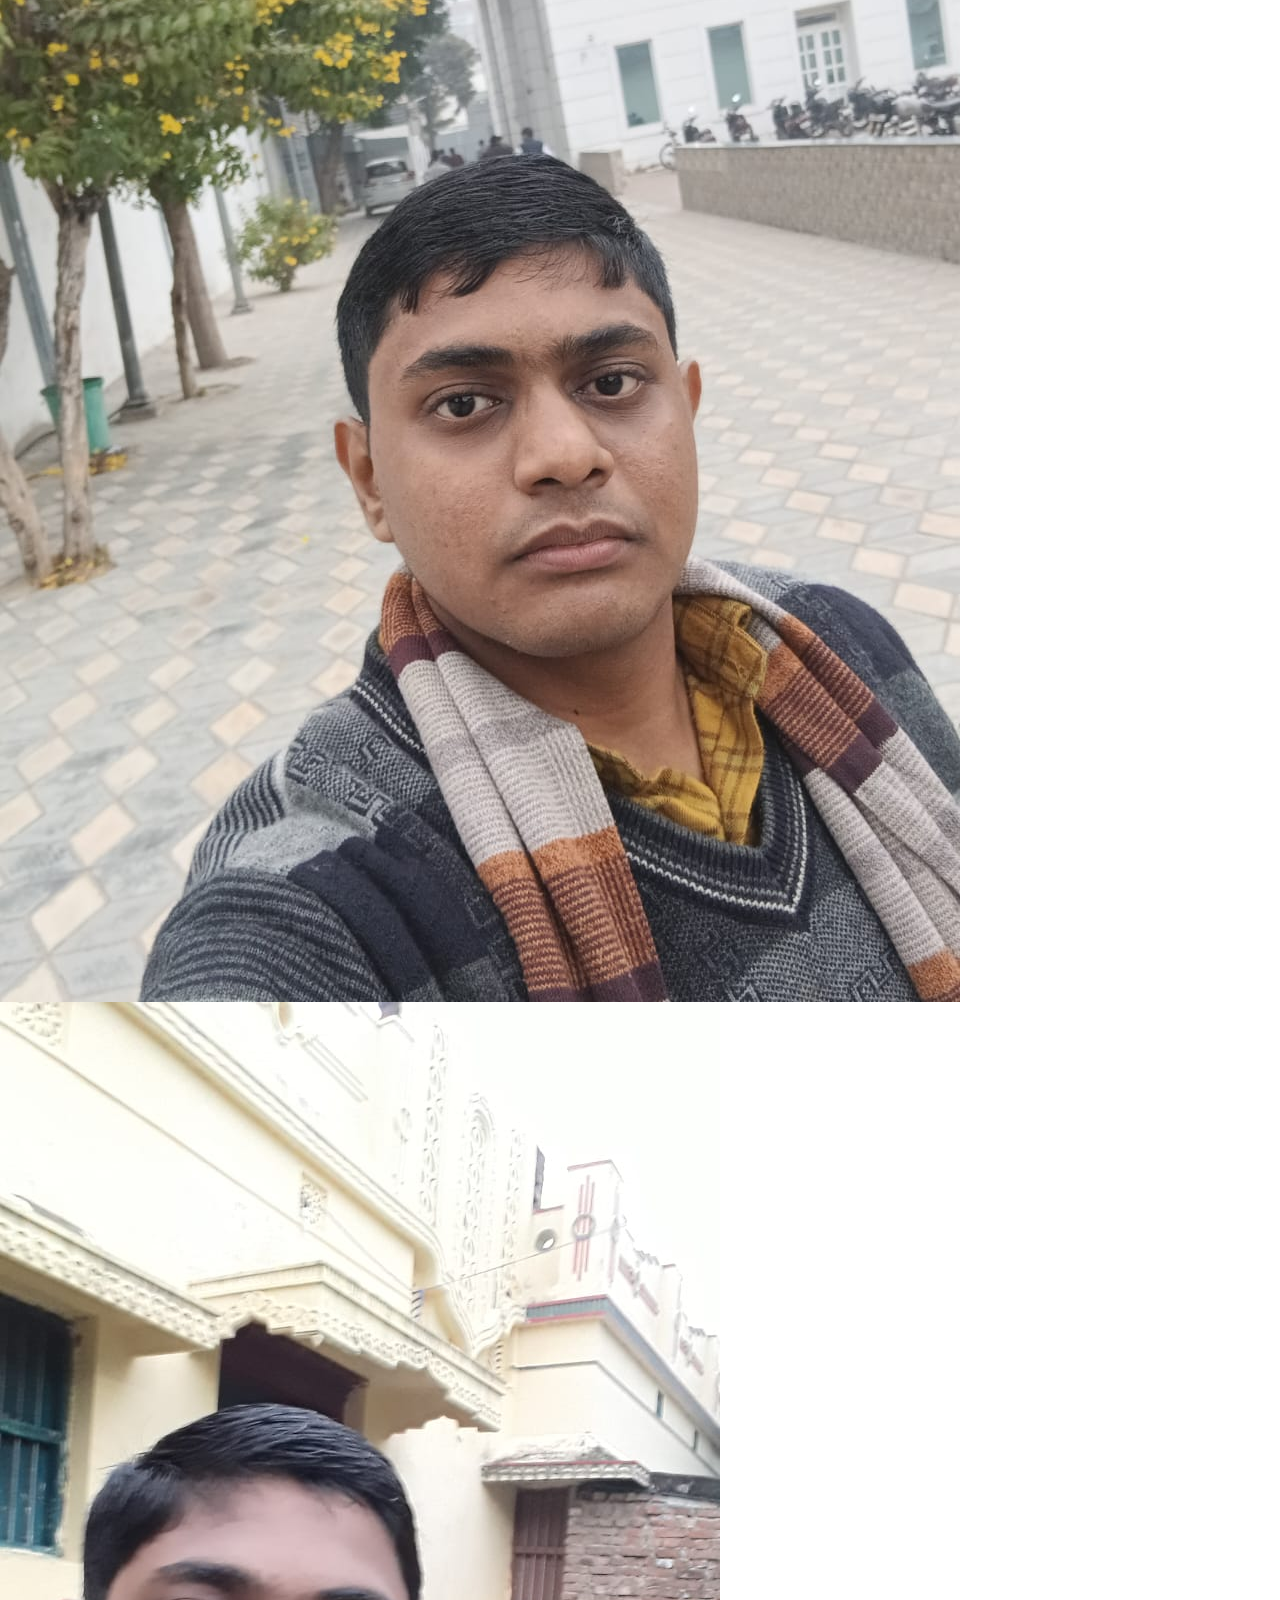
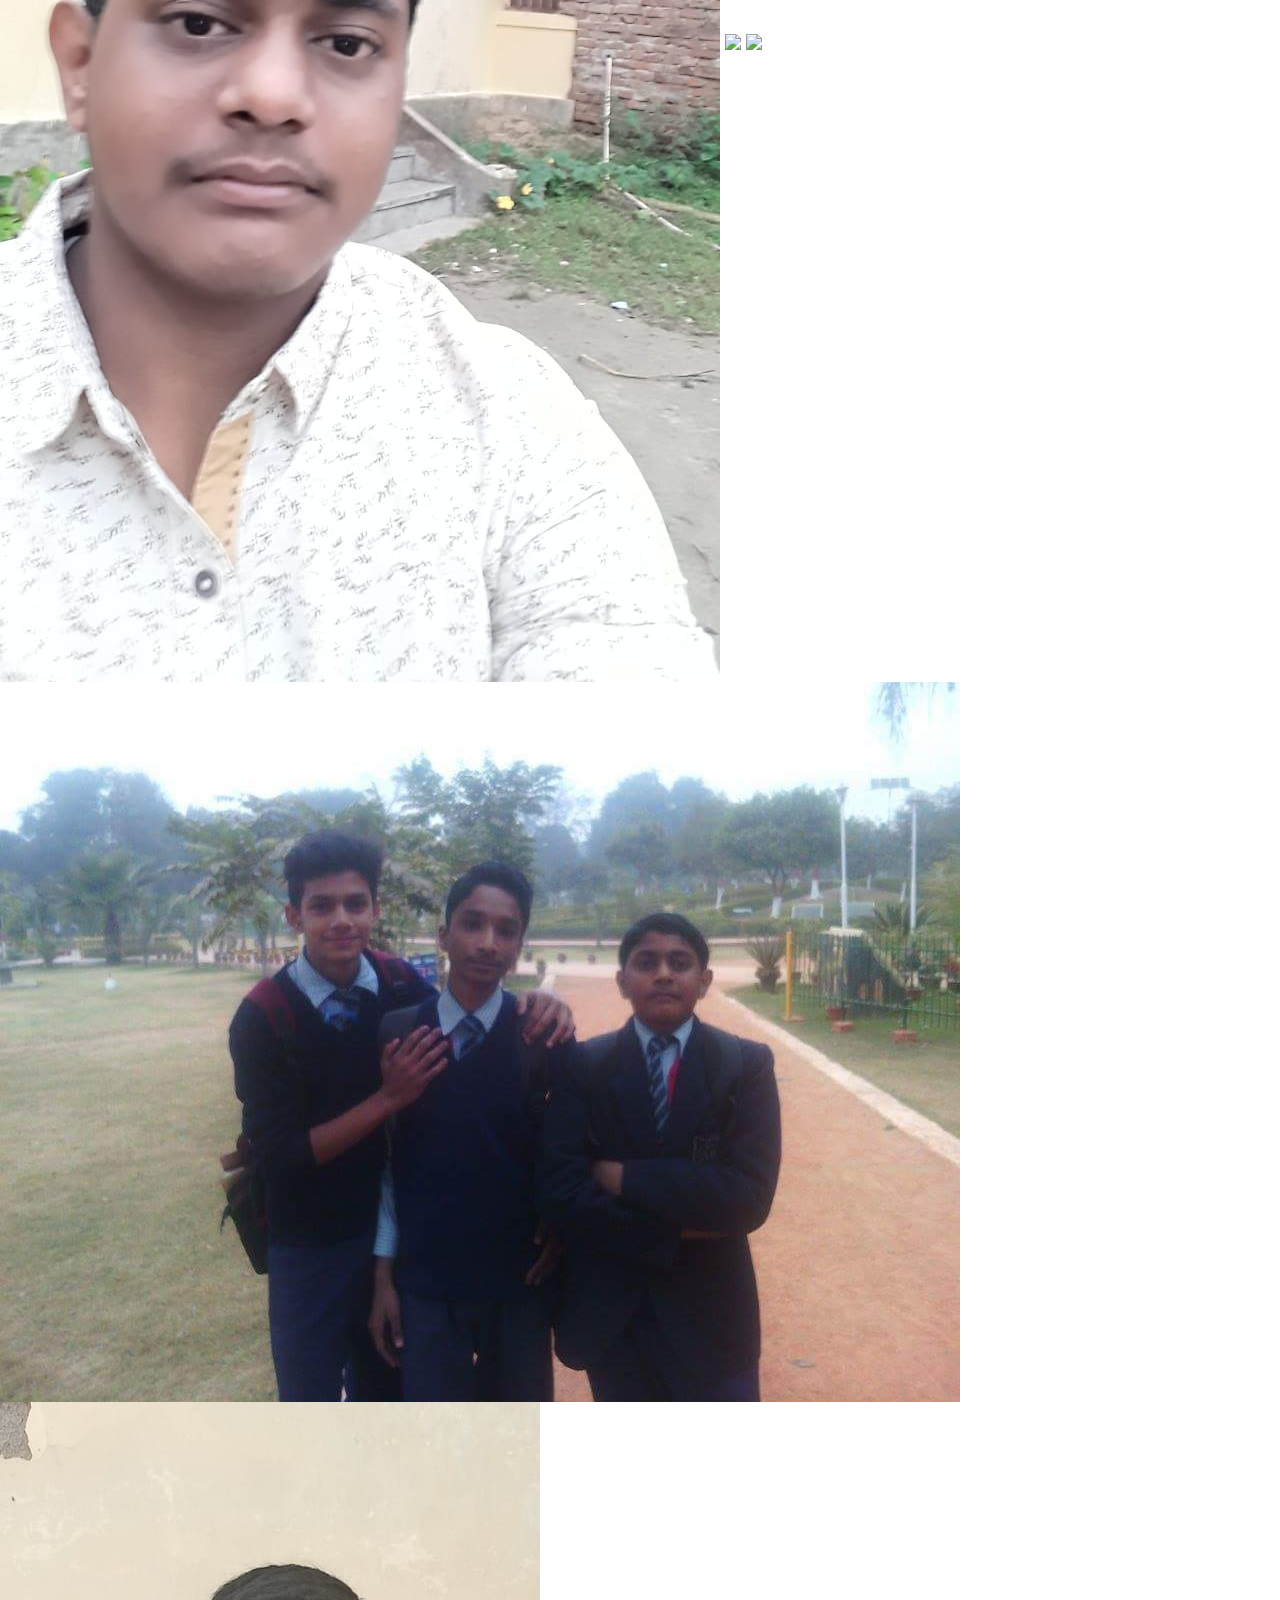
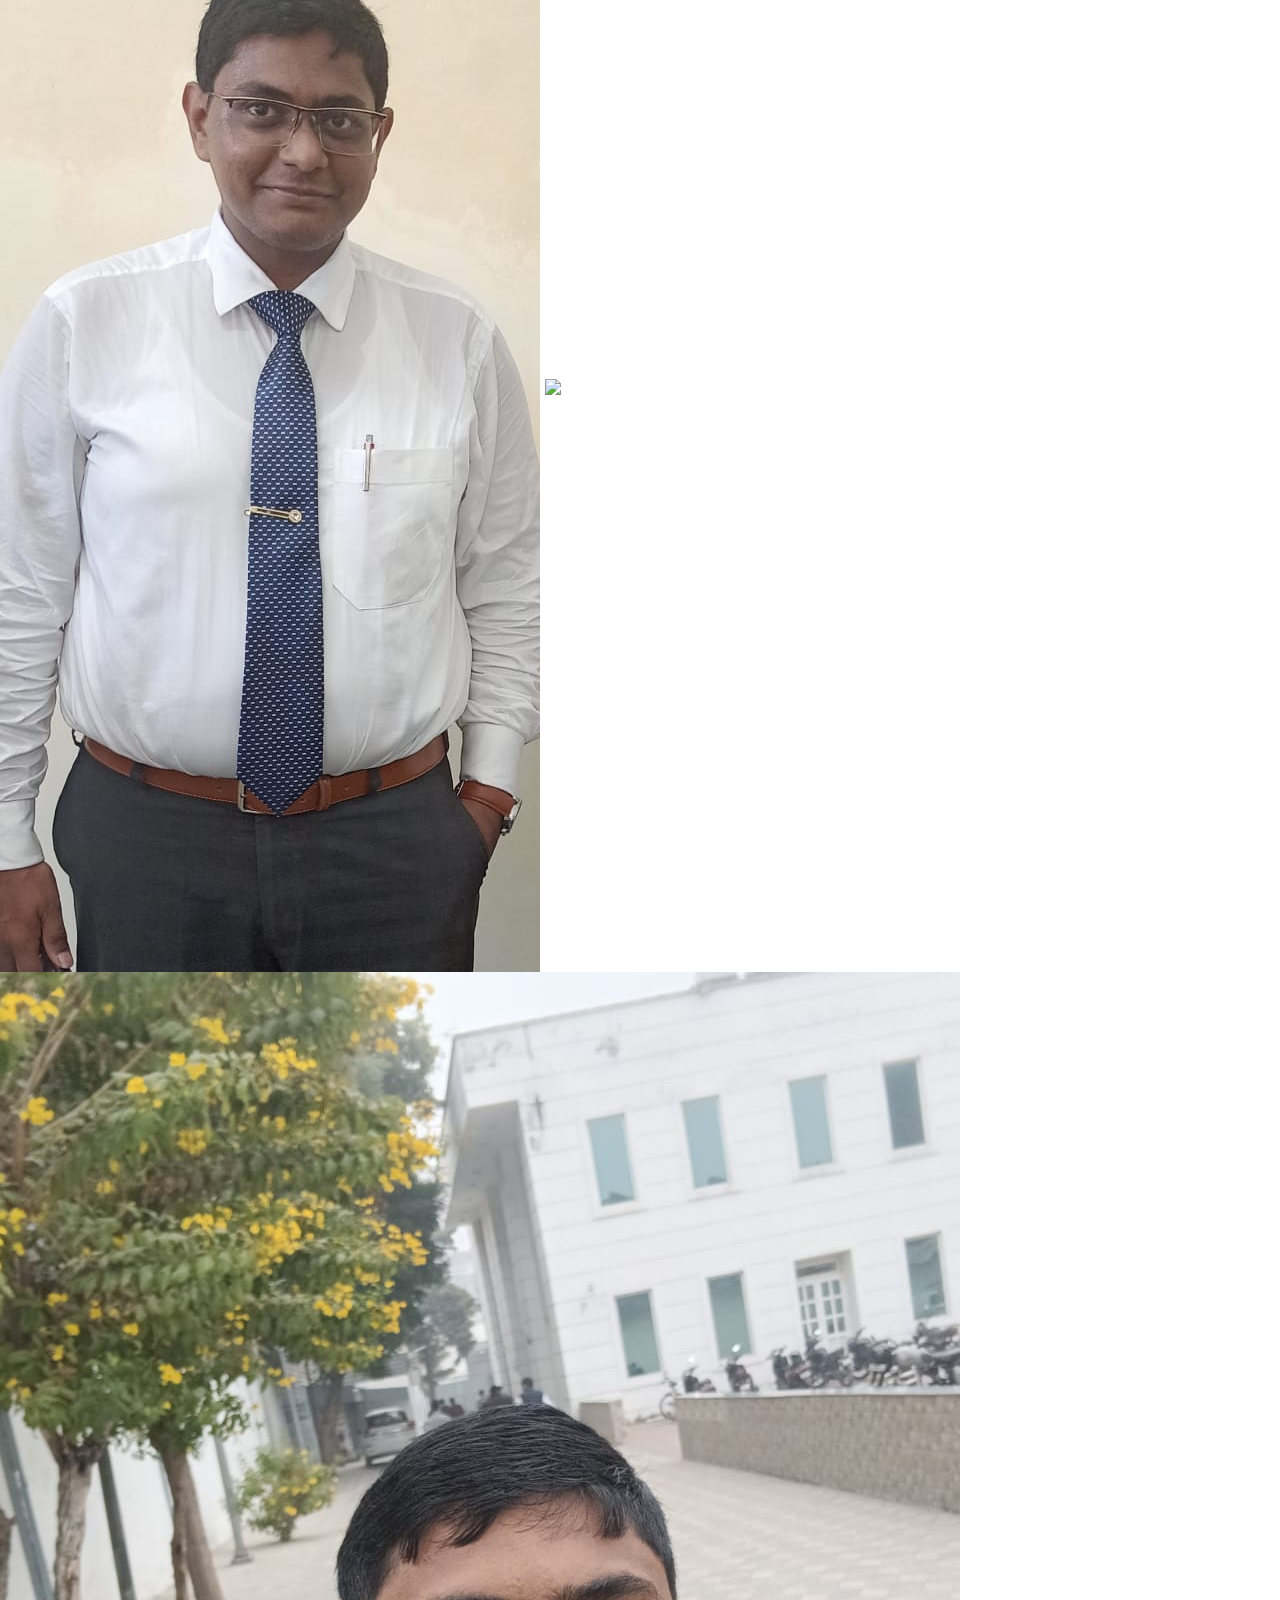
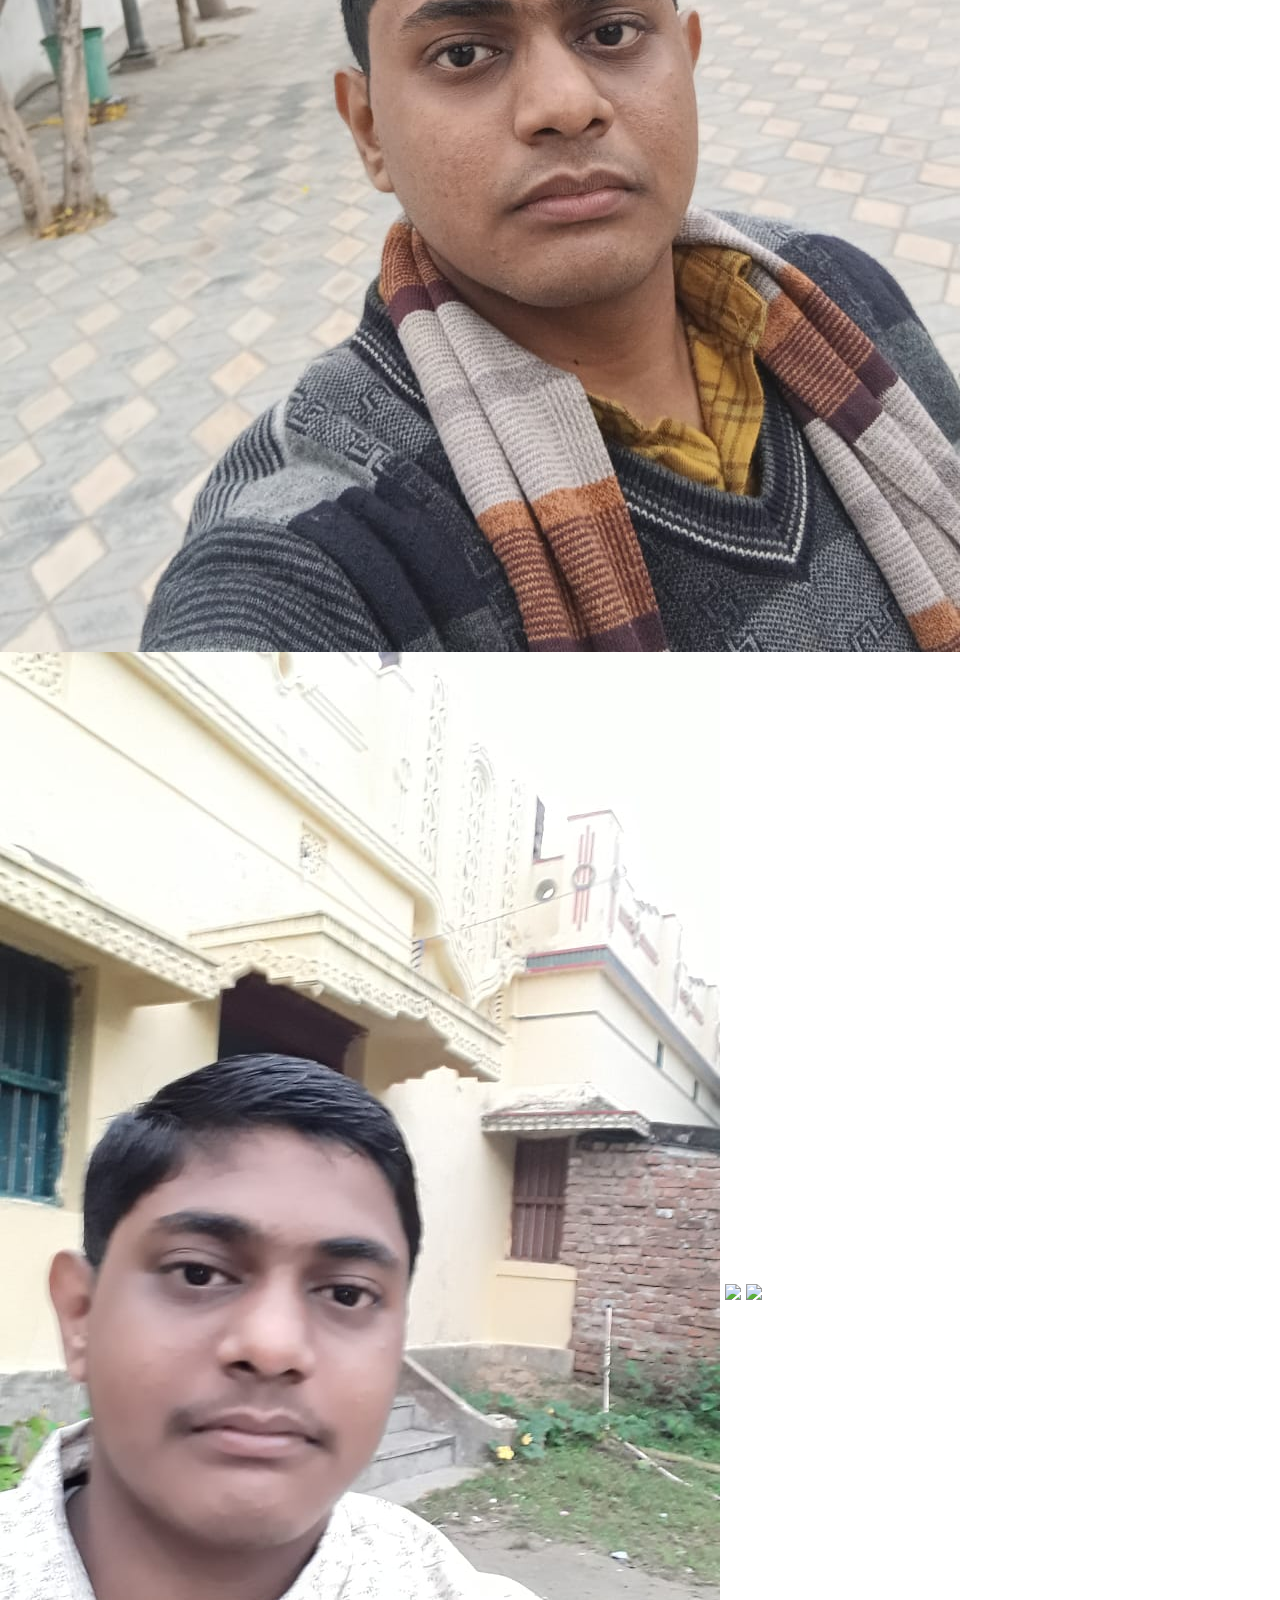
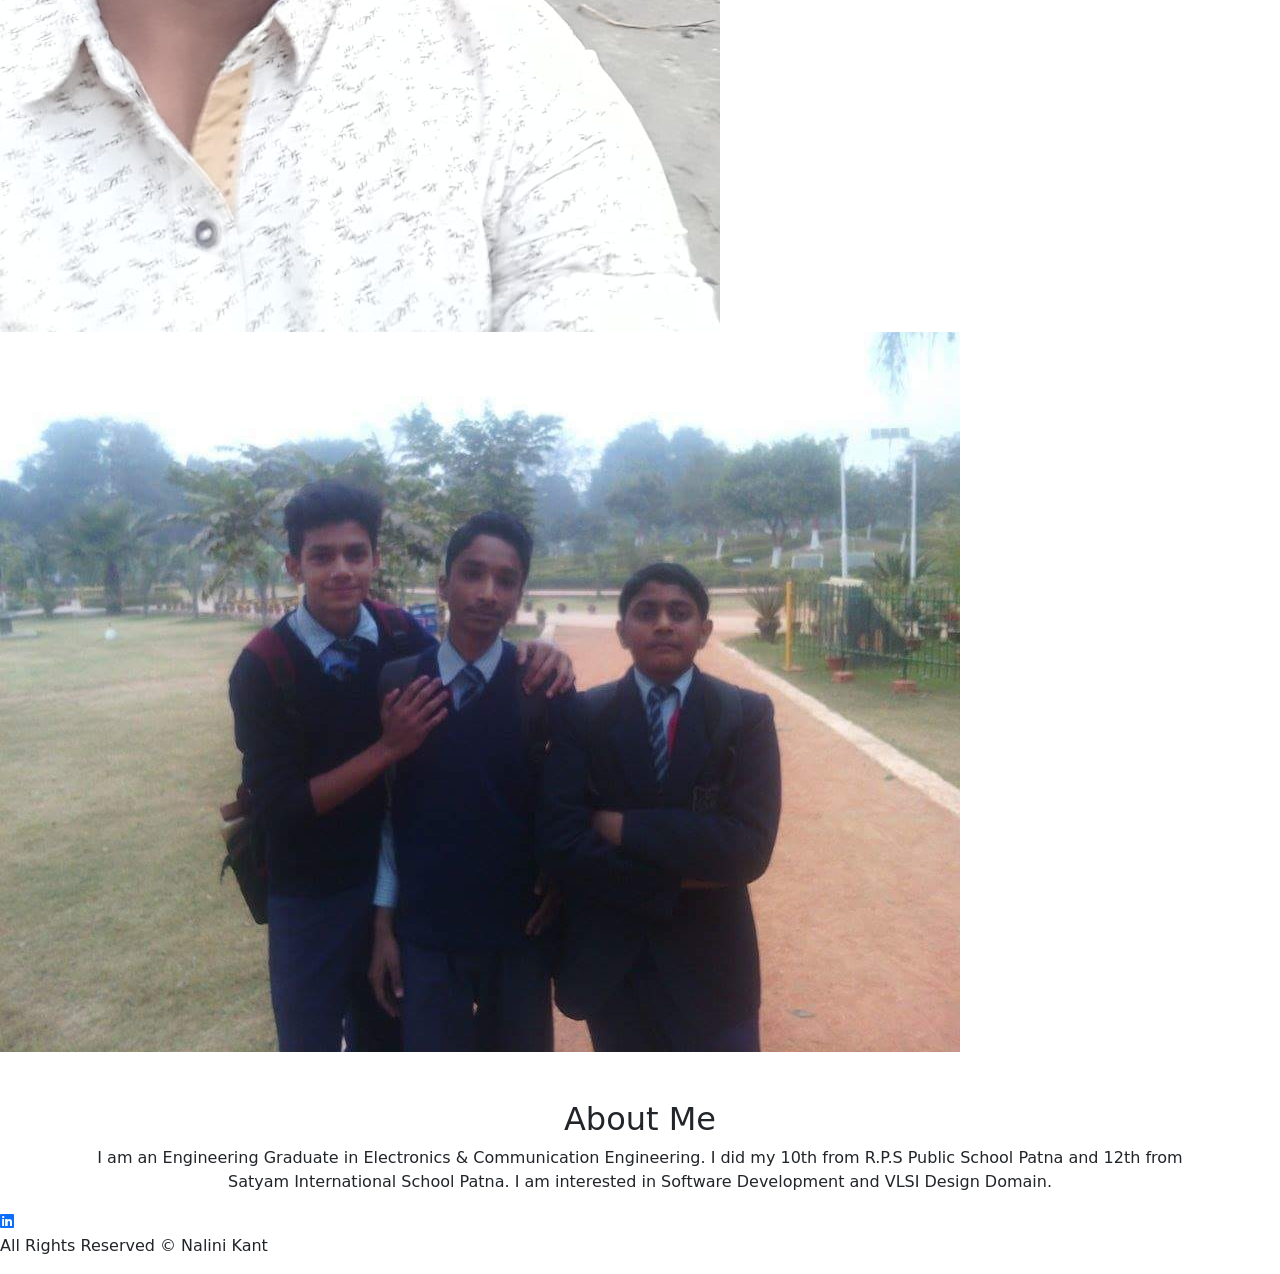
==== commit 897bd9db: "Create index.html" ====
--- a/index.html
+++ b/index.html
@@ -1,12 +1,12 @@
 <!DOCTYPE html>
-<html lang="en">
+<html>
 
 <head>
 
+<title>Nalini Kant Portfolio</title>
+
 <meta charset="UTF-8">
 <meta name="viewport" content="width=device-width, initial-scale=1">
-
-<title>Nalini Kant | Portfolio</title>
 
 <link rel="stylesheet" href="style.css">
 
@@ -18,11 +18,12 @@
 
 <body>
 
-<nav class="navbar navbar-expand-lg navbar-dark bg-dark sticky-top">
+
+<nav class="navbar navbar-expand-lg navbar-light bg-white shadow">
 
 <div class="container">
 
-<a class="navbar-brand">Nalini Kant</a>
+<a class="navbar-brand fw-bold">Nalini Kant</a>
 
 <button class="navbar-toggler" data-bs-toggle="collapse" data-bs-target="#menu">
 <span class="navbar-toggler-icon"></span>
@@ -33,10 +34,12 @@
 <ul class="navbar-nav ms-auto">
 
 <li class="nav-item"><a class="nav-link" href="index.html">Home</a></li>
+
 <li class="nav-item"><a class="nav-link" href="skills.html">Skills</a></li>
-<li class="nav-item"><a class="nav-link" href="education.html">Education & Project</a></li>
+
+<li class="nav-item"><a class="nav-link" href="education.html">Education & Projects</a></li>
+
 <li class="nav-item"><a class="nav-link" href="gallery.html">Gallery</a></li>
-<li class="nav-item"><a class="nav-link" href="#contact">Contact</a></li>
 
 </ul>
 
@@ -47,19 +50,11 @@
 </nav>
 
 
-<section class="hero text-center">
-
-<div class="container">
+<section class="hero">
 
 <h1>Nalini Kant</h1>
 
-<p class="lead">
-
-Electronics & Communication Engineer  
-Software Development | VLSI Design
-
-</p>
-
+<p>Electronics & Communication Engineer | Software Development | VLSI Design</p>
 
 <div class="photo-scroll">
 
@@ -85,61 +80,33 @@
 
 </div>
 
-
-<a href="https://www.linkedin.com/in/nalinikant1" target="_blank">
-
-<i class="fab fa-linkedin linkedin-icon"></i>
-
-</a>
-
-</div>
-
 </section>
 
 
-<section class="section">
-
-<div class="container text-center">
+<section class="container mt-5 text-center">
 
 <h2>About Me</h2>
 
 <p>
 
 I am an Engineering Graduate in Electronics & Communication Engineering.  
-I completed my 10th from R.P.S Public School Patna and 12th from Satyam International School Patna.  
-I am interested in Software Development and VLSI Design domain.
+I did my 10th from R.P.S Public School Patna and 12th from Satyam International School Patna.  
+I am interested in Software Development and VLSI Design Domain.
 
 </p>
-
-</div>
-
-</section>
-
-
-<section id="contact" class="section text-center bg-dark text-white">
-
-<div class="container">
-
-<h2>Get In Touch</h2>
-
-<a href="mailto:nalinikantk@gmail.com" class="btn btn-light m-2">
-
-Contact Me
-
-</a>
-
-<a href="resume.pdf" download class="btn btn-primary m-2">
-
-Download Resume
-
-</a>
-
-</div>
 
 </section>
 
 
 <footer>
+
+<div class="footer-icon">
+
+<a href="https://www.linkedin.com/in/nalinikant1">
+<i class="fab fa-linkedin"></i>
+</a>
+
+</div>
 
 <p>All Rights Reserved © Nalini Kant</p>
 
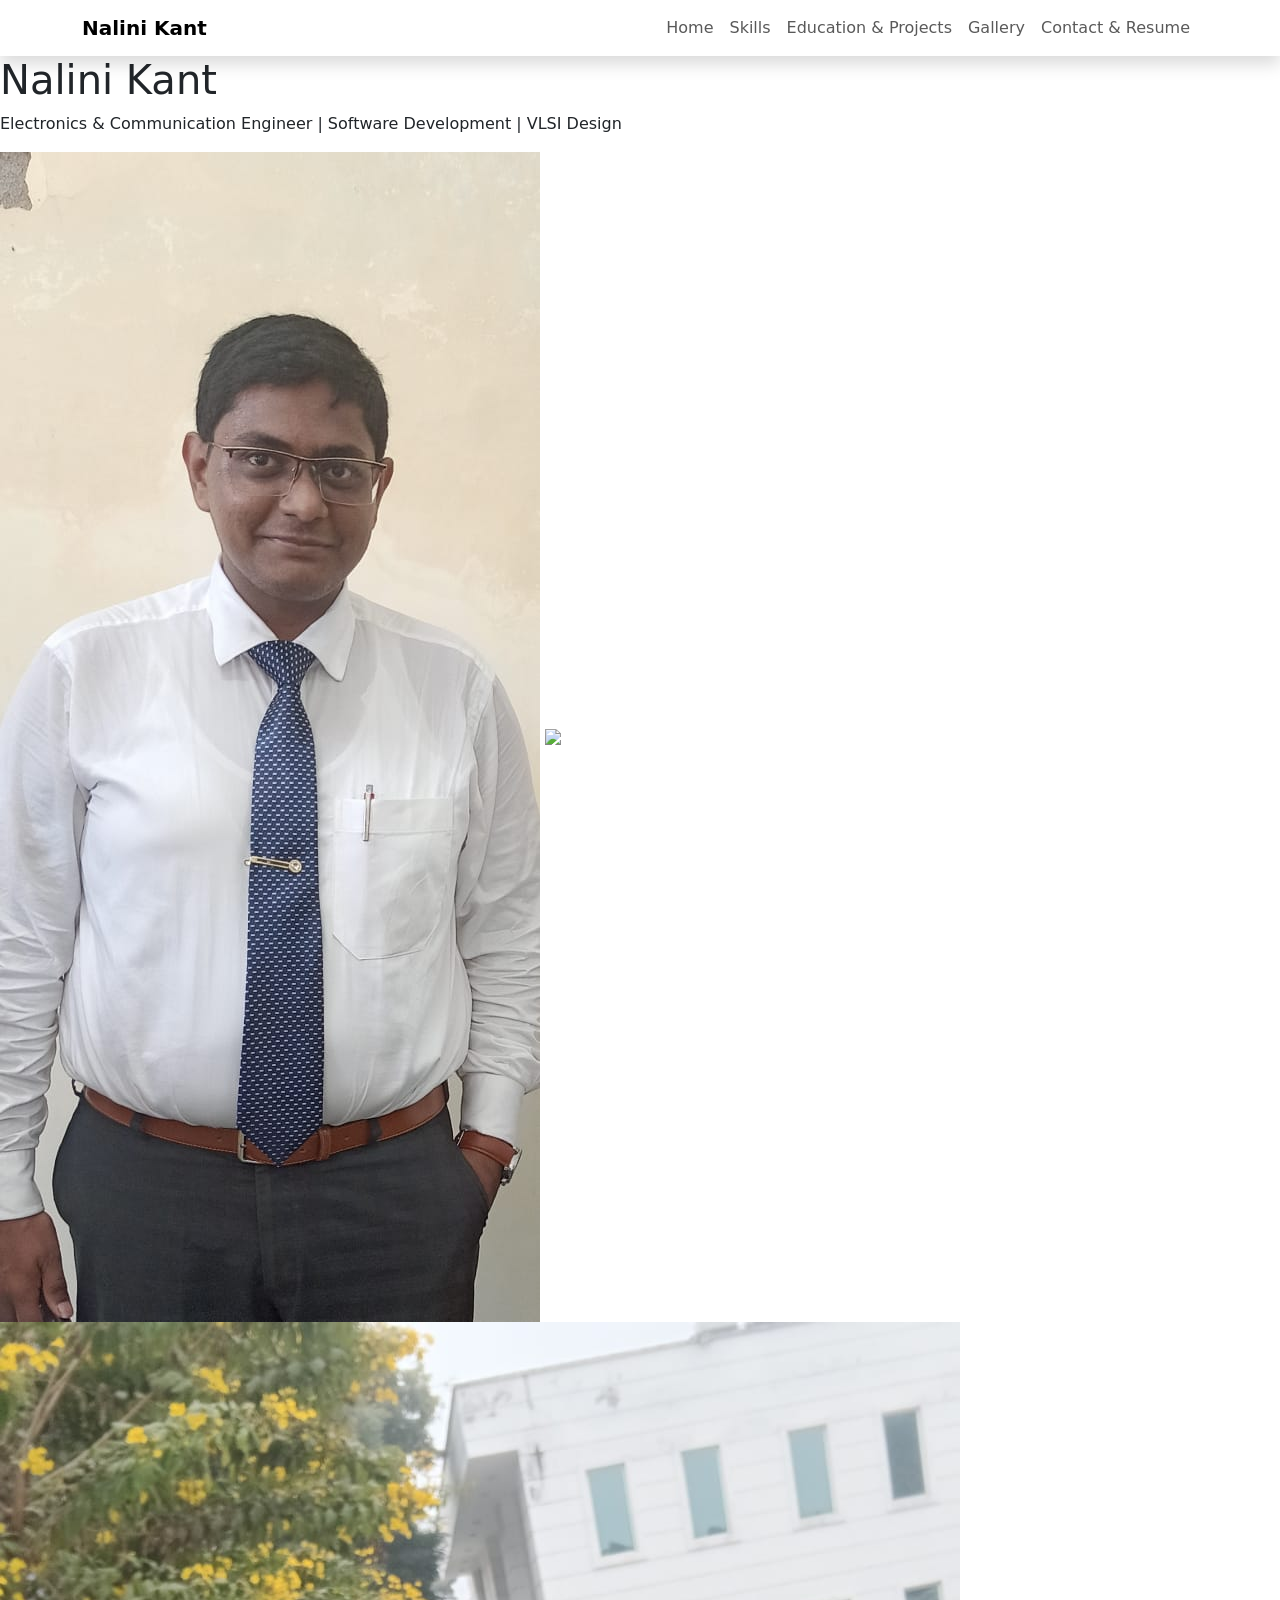
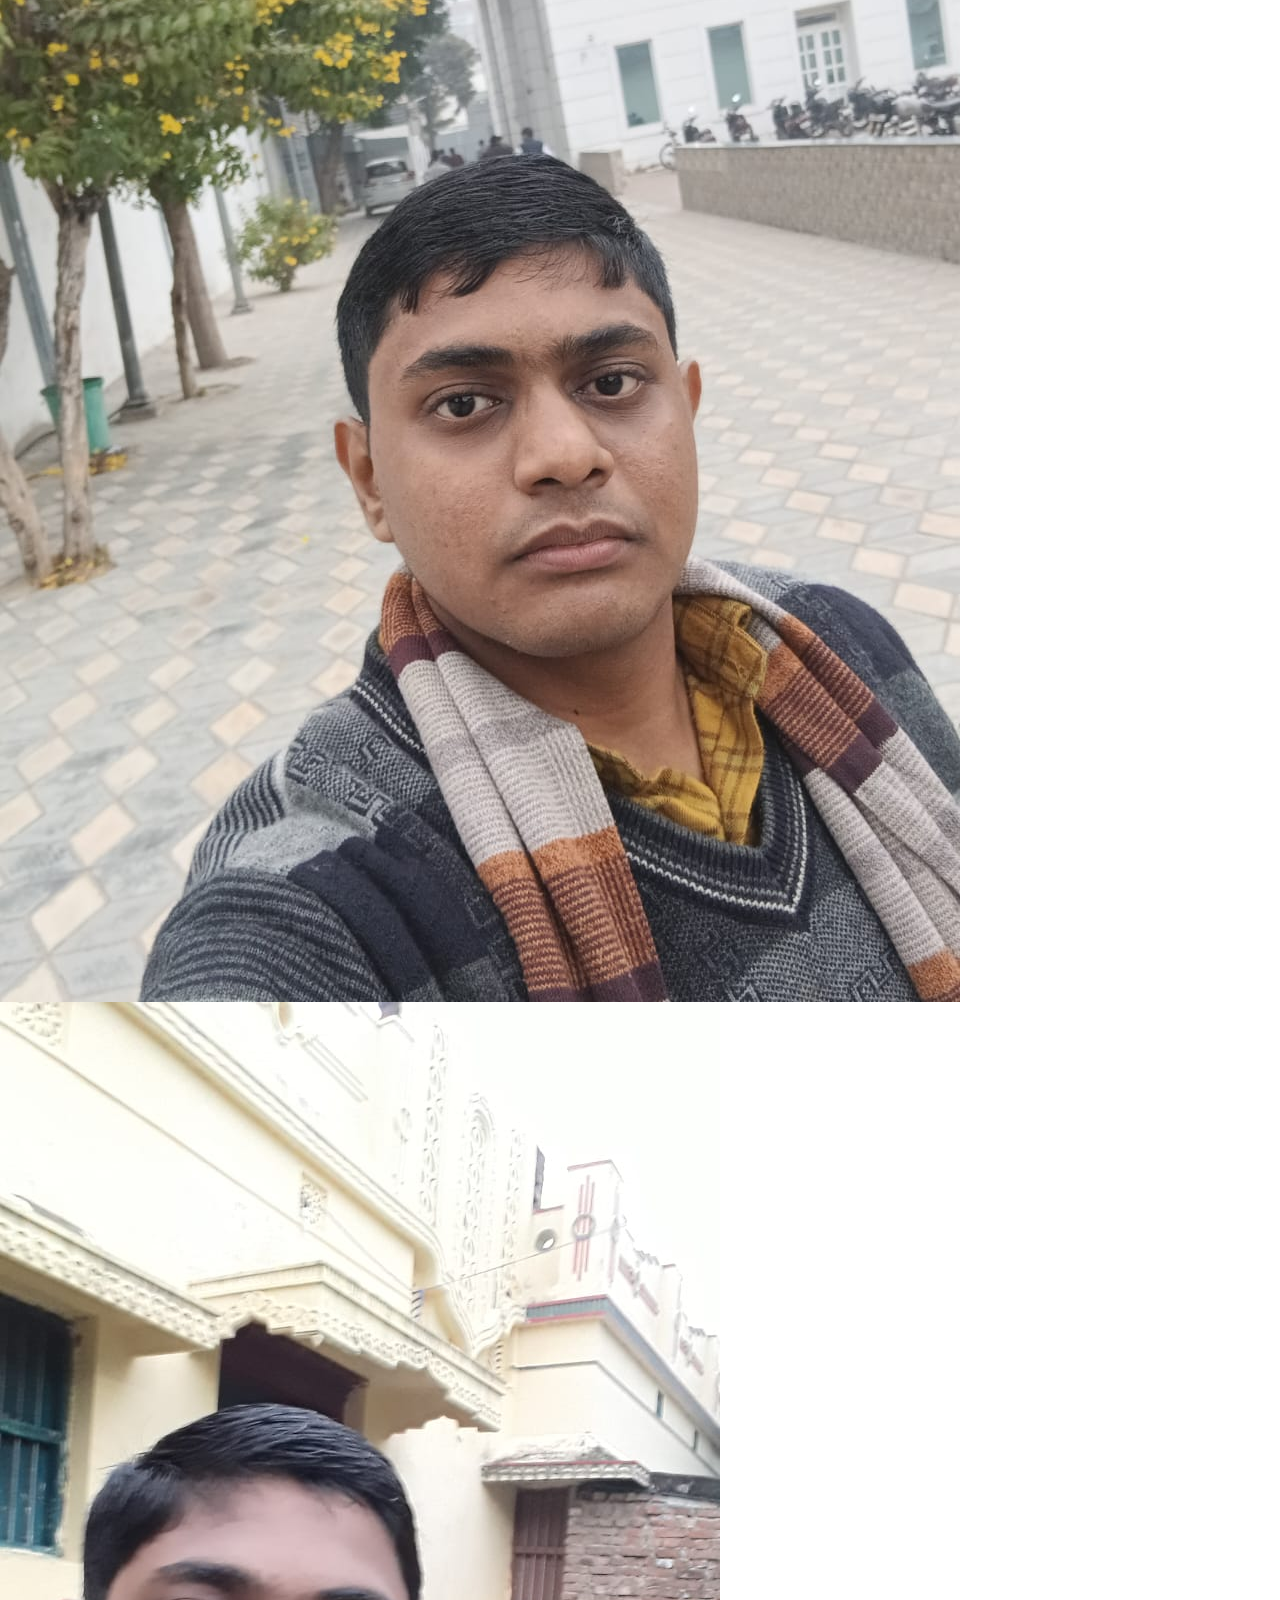
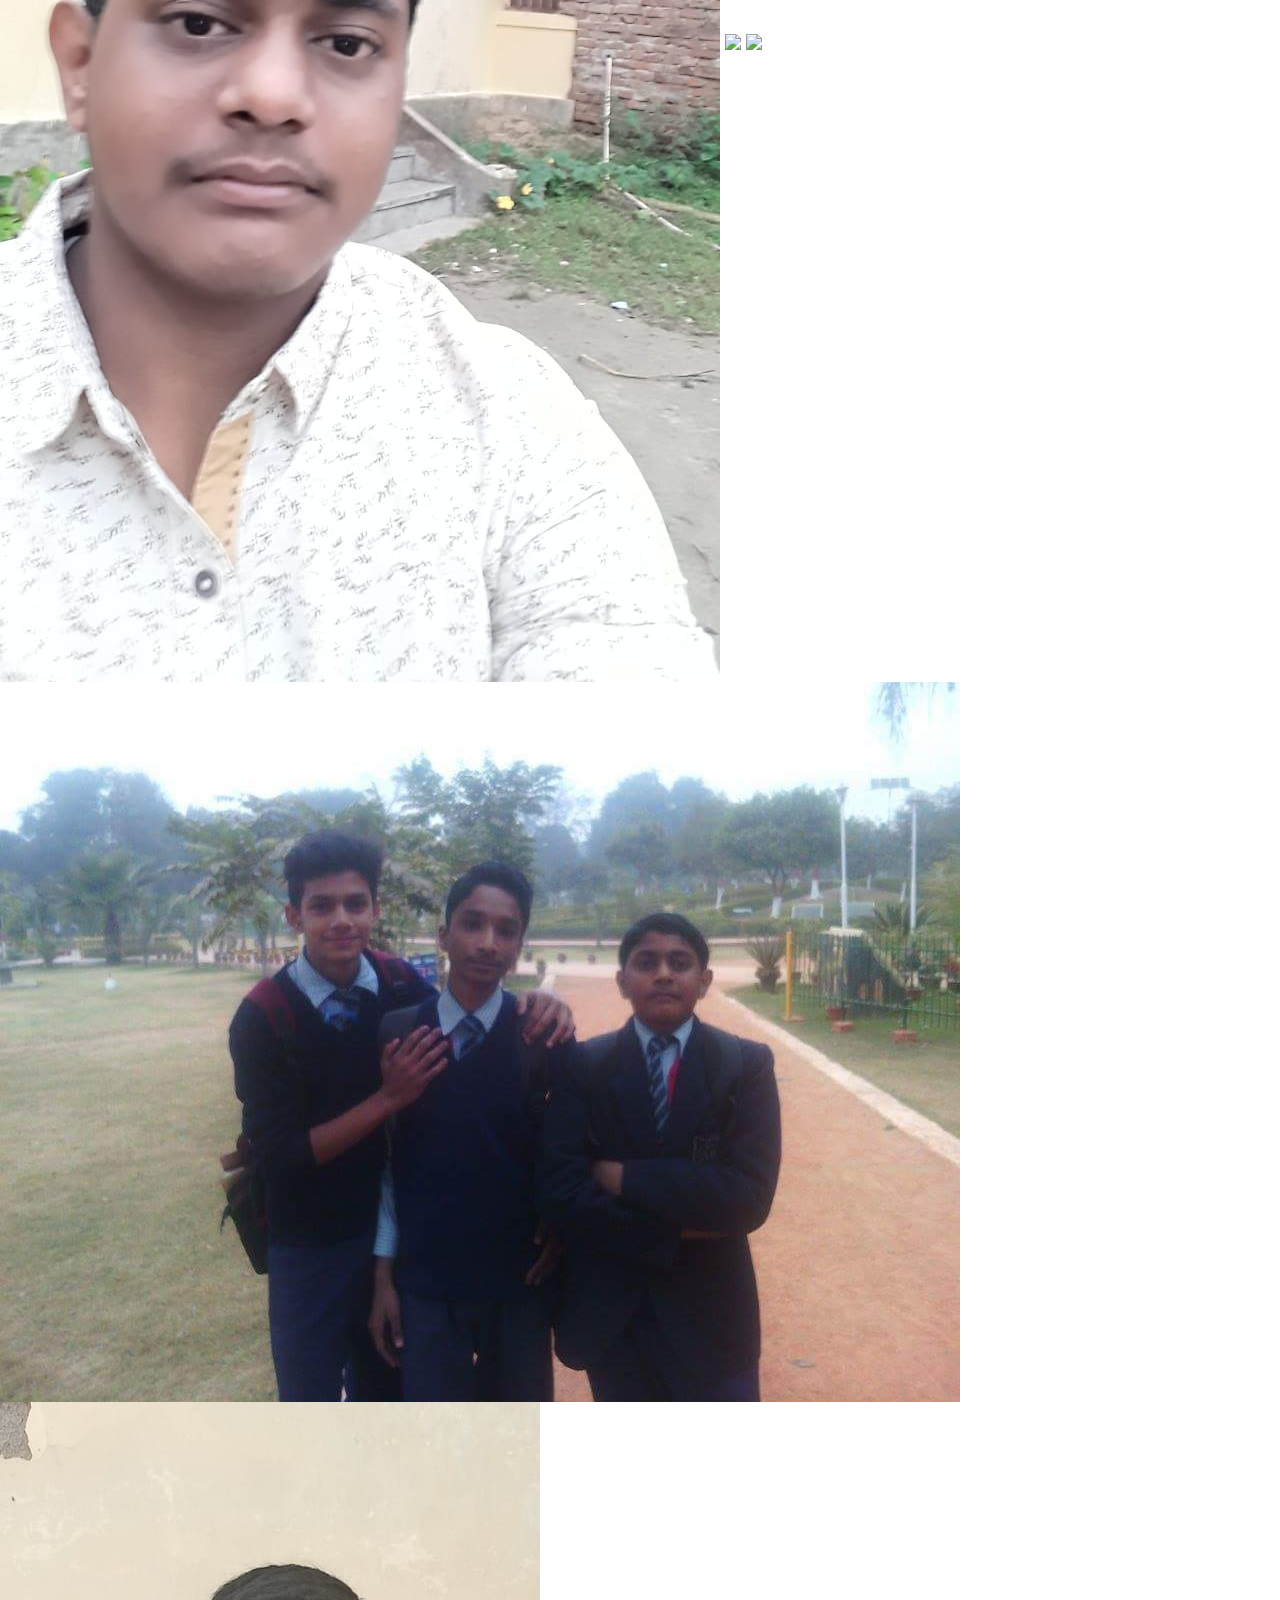
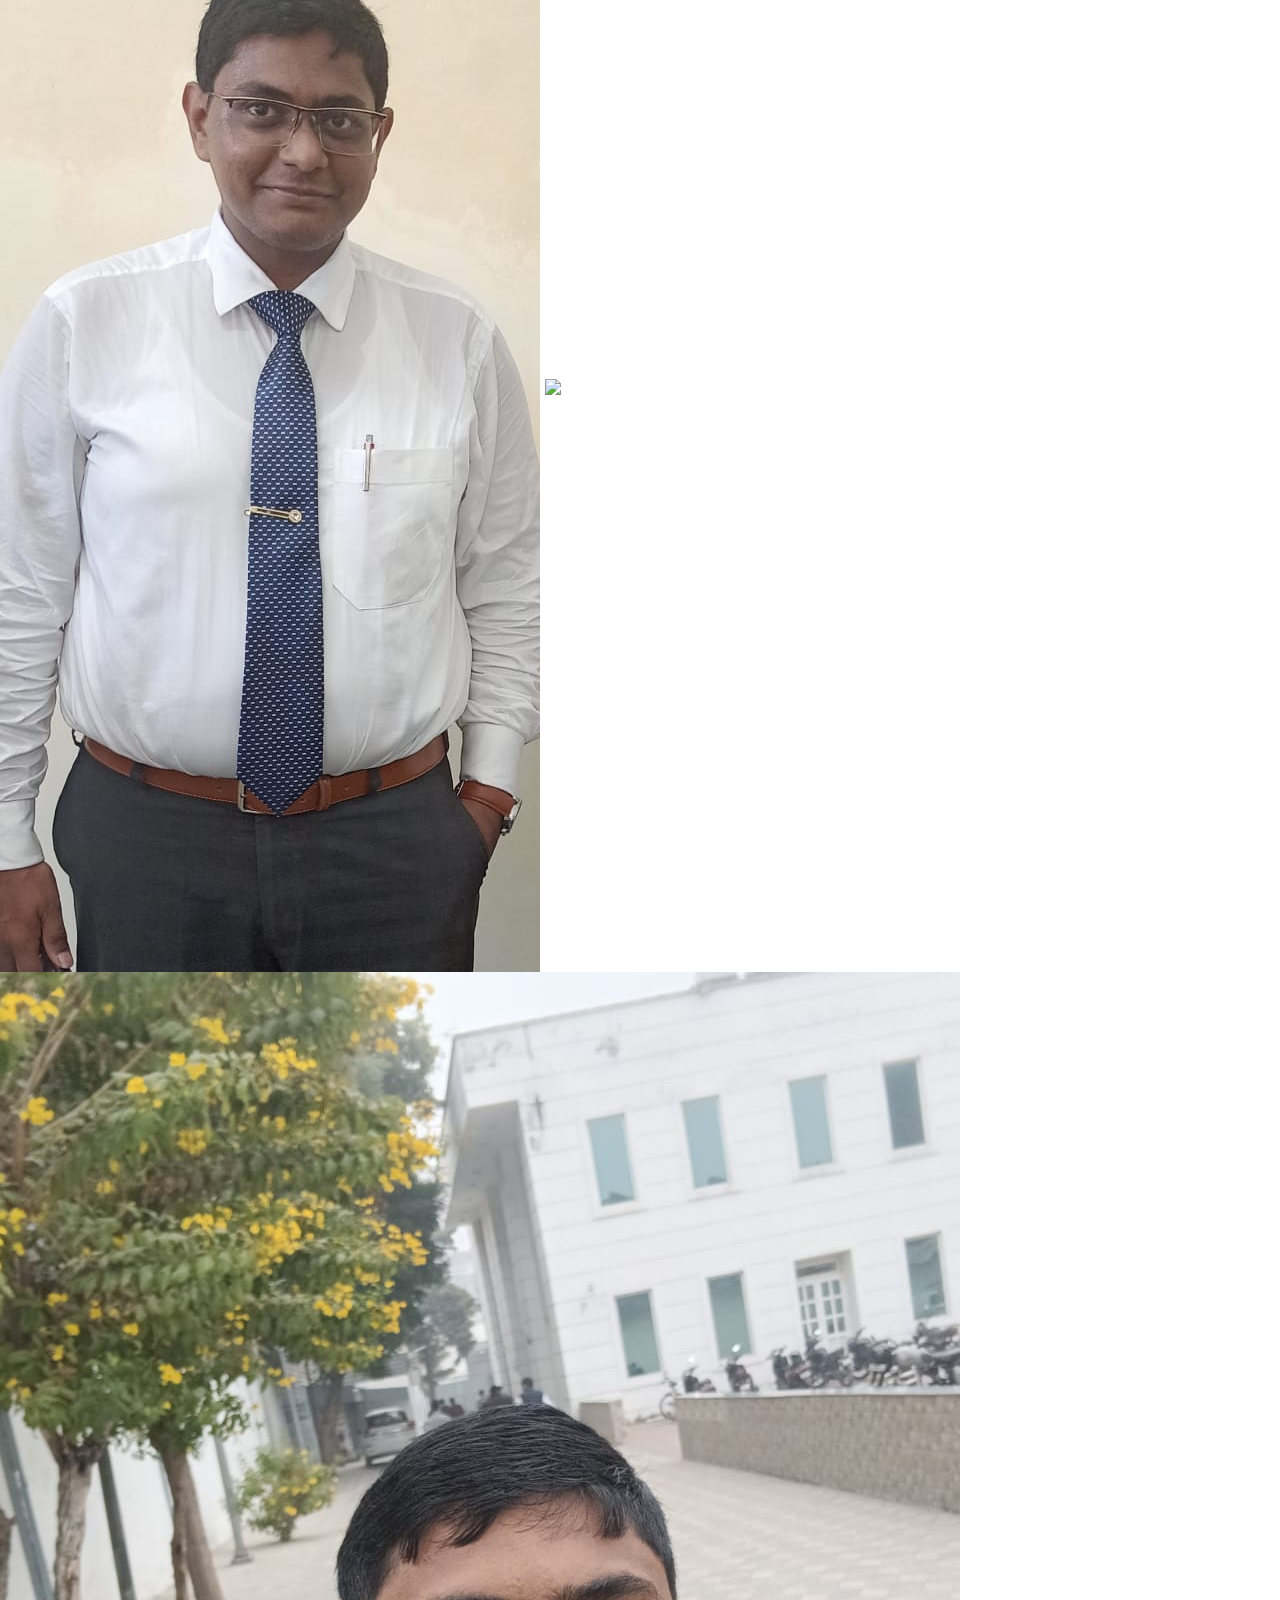
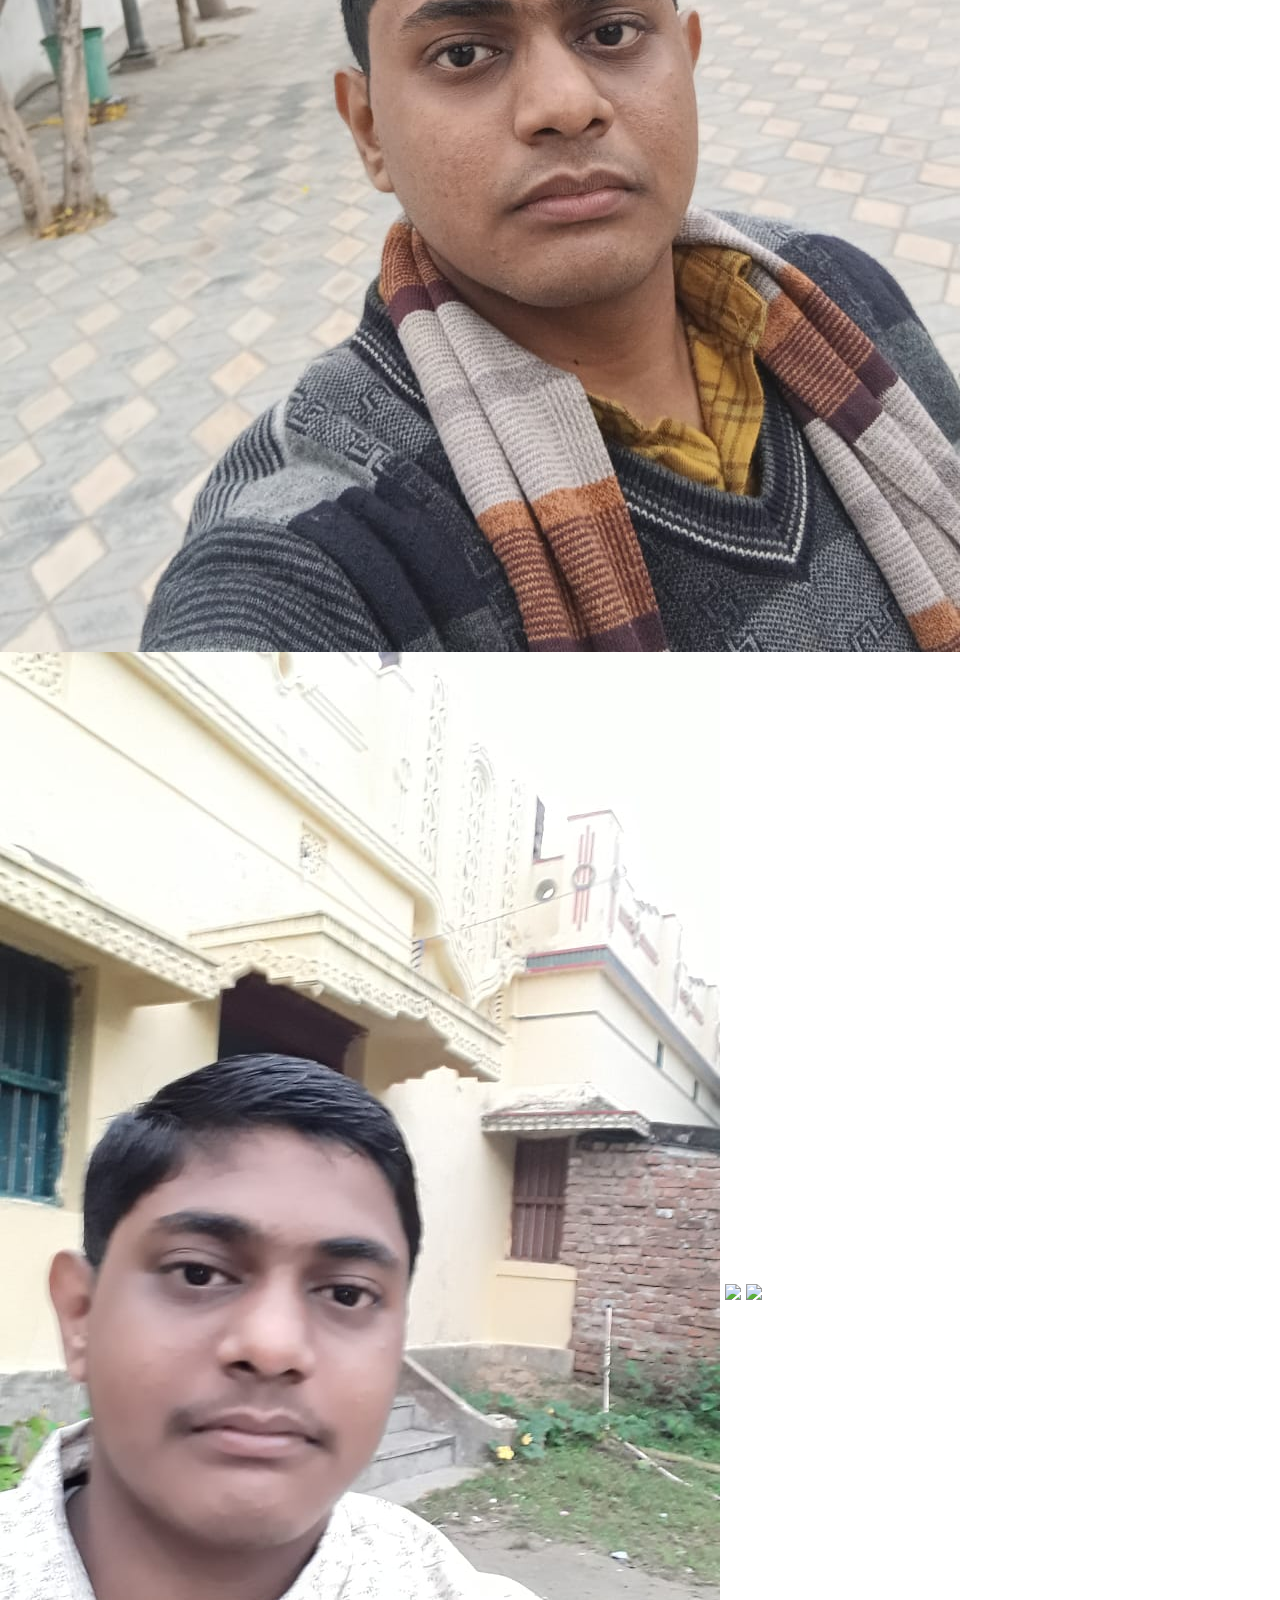
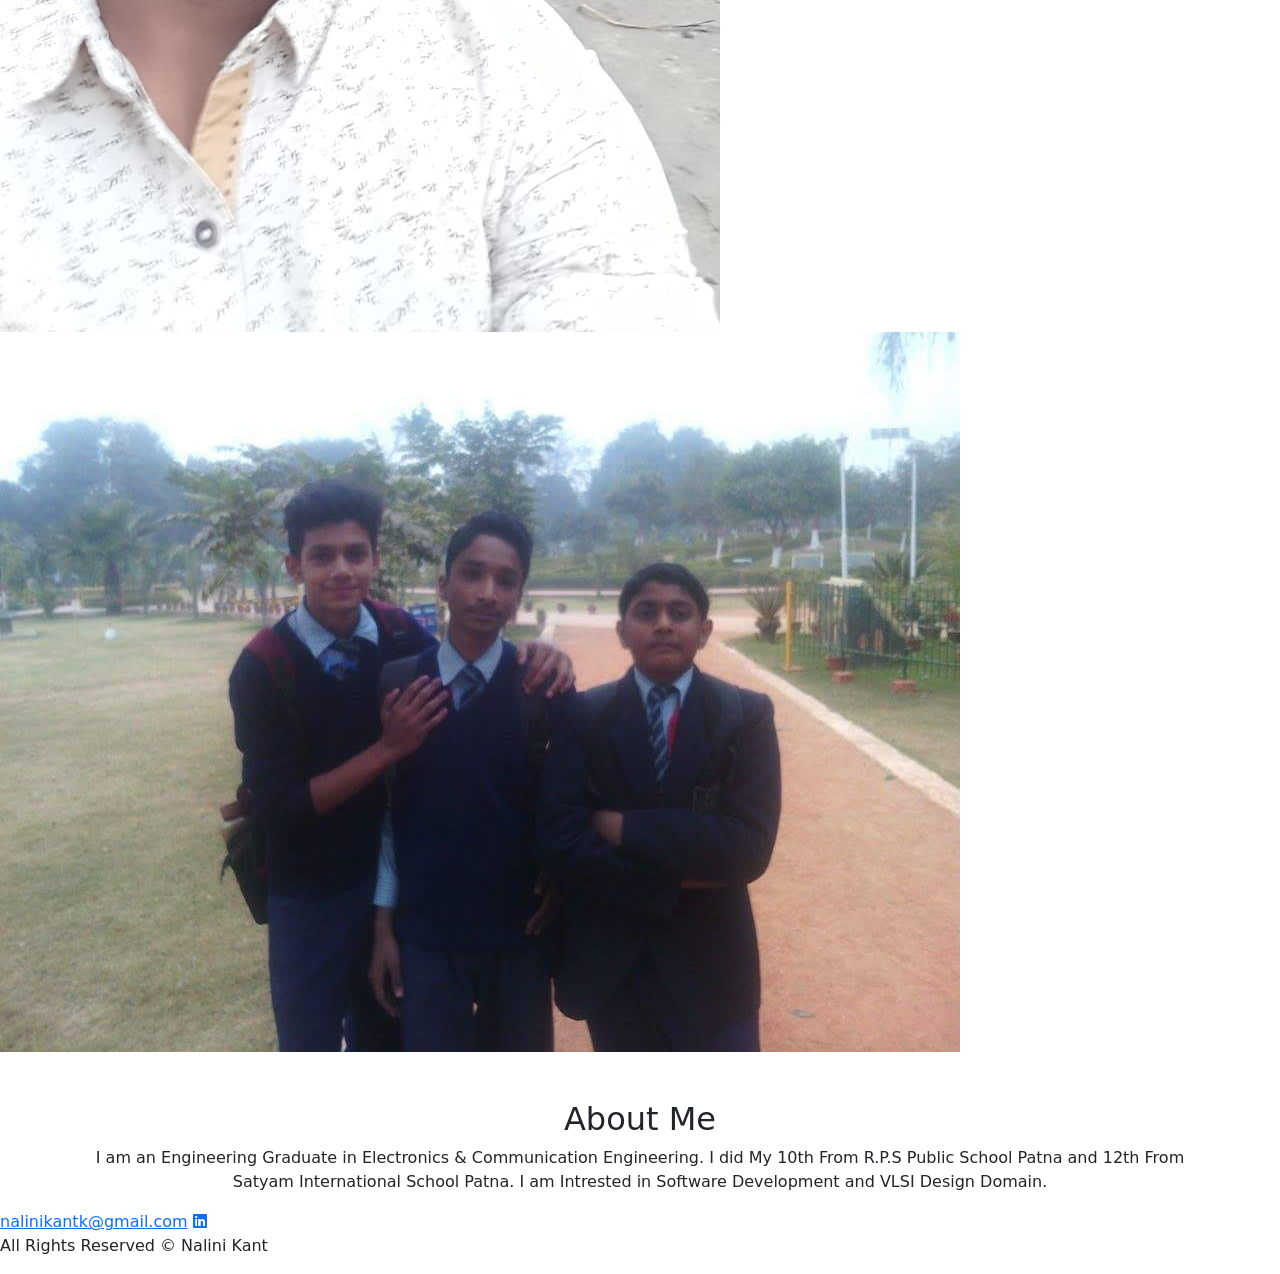
==== commit 79588ab6: "Create index.html" ====
--- a/index.html
+++ b/index.html
@@ -1,12 +1,12 @@
 <!DOCTYPE html>
-<html>
+<html lang="en">
 
 <head>
 
-<title>Nalini Kant Portfolio</title>
-
 <meta charset="UTF-8">
 <meta name="viewport" content="width=device-width, initial-scale=1">
+
+<title>Nalini Kant Portfolio</title>
 
 <link rel="stylesheet" href="style.css">
 
@@ -26,7 +26,9 @@
 <a class="navbar-brand fw-bold">Nalini Kant</a>
 
 <button class="navbar-toggler" data-bs-toggle="collapse" data-bs-target="#menu">
+
 <span class="navbar-toggler-icon"></span>
+
 </button>
 
 <div class="collapse navbar-collapse" id="menu">
@@ -41,6 +43,8 @@
 
 <li class="nav-item"><a class="nav-link" href="gallery.html">Gallery</a></li>
 
+<li class="nav-item"><a class="nav-link" href="contact.html">Contact & Resume</a></li>
+
 </ul>
 
 </div>
@@ -50,11 +54,13 @@
 </nav>
 
 
+
 <section class="hero">
 
 <h1>Nalini Kant</h1>
 
 <p>Electronics & Communication Engineer | Software Development | VLSI Design</p>
+
 
 <div class="photo-scroll">
 
@@ -83,27 +89,35 @@
 </section>
 
 
+
 <section class="container mt-5 text-center">
 
 <h2>About Me</h2>
 
 <p>
 
-I am an Engineering Graduate in Electronics & Communication Engineering.  
-I did my 10th from R.P.S Public School Patna and 12th from Satyam International School Patna.  
-I am interested in Software Development and VLSI Design Domain.
+I am an Engineering Graduate in Electronics & Communication Engineering.
+
+I did My 10th From R.P.S Public School Patna and 12th From Satyam International School Patna.
+
+I am Intrested in Software Development and VLSI Design Domain.
 
 </p>
 
 </section>
 
 
+
 <footer>
 
-<div class="footer-icon">
+<div class="footer-contact">
+
+<a href="mailto:nalinikantk@gmail.com">nalinikantk@gmail.com</a>
 
 <a href="https://www.linkedin.com/in/nalinikant1">
+
 <i class="fab fa-linkedin"></i>
+
 </a>
 
 </div>
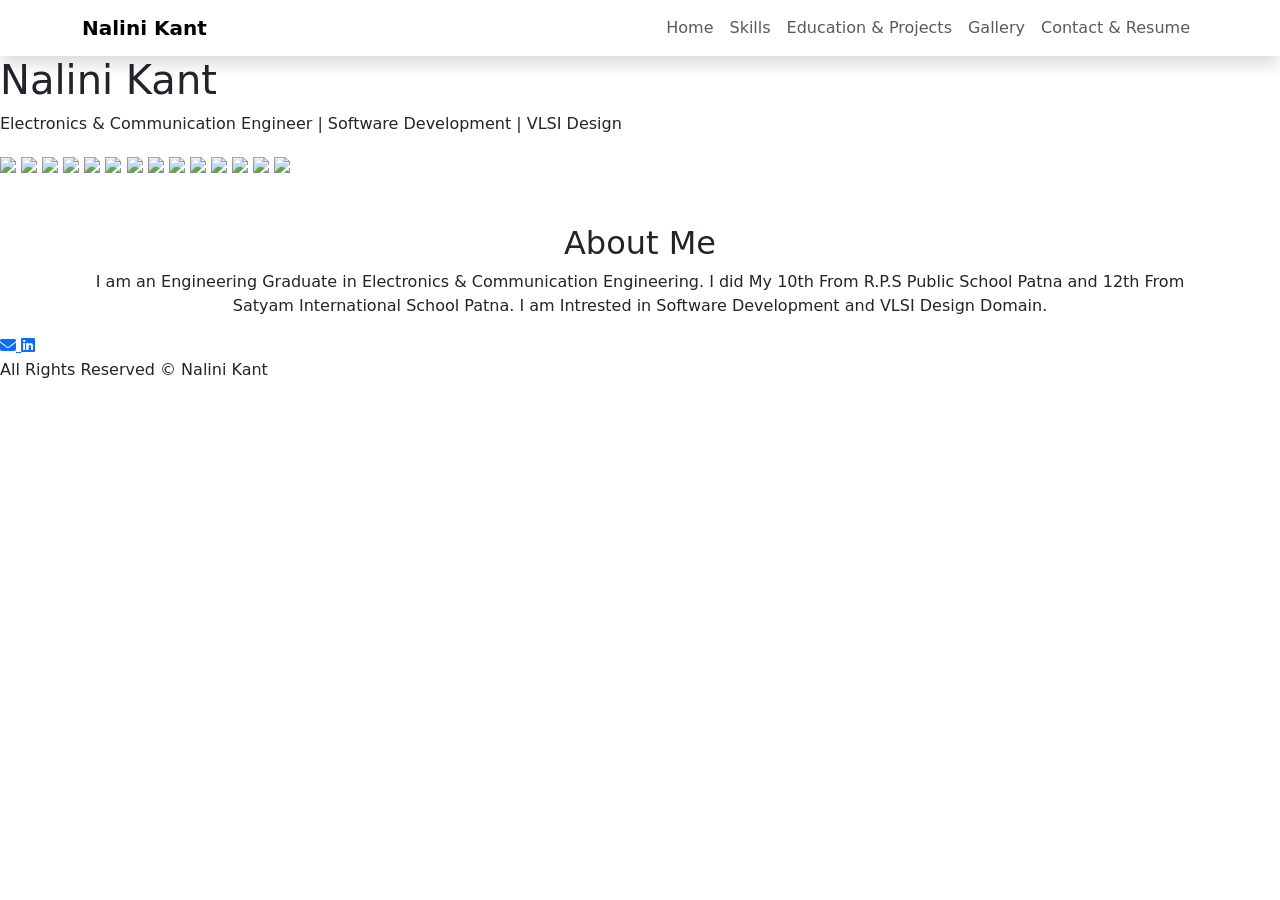
==== commit a873a122: "Create index.html" ====
--- a/index.html
+++ b/index.html
@@ -54,7 +54,6 @@
 </nav>
 
 
-
 <section class="hero">
 
 <h1>Nalini Kant</h1>
@@ -66,28 +65,27 @@
 
 <div class="scroll-track">
 
-<img src="profile1.jpg">
-<img src="profile2.jpg">
-<img src="profile3.jpg">
-<img src="profile4.jpg">
-<img src="profile5.jpg">
-<img src="profile6.jpg">
-<img src="profile7.jpg">
+<img src="images/profile1.jpg">
+<img src="images/profile2.jpg">
+<img src="images/profile3.jpg">
+<img src="images/profile4.jpg">
+<img src="images/profile5.jpg">
+<img src="images/profile6.jpg">
+<img src="images/profile7.jpg">
 
-<img src="profile1.jpg">
-<img src="profile2.jpg">
-<img src="profile3.jpg">
-<img src="profile4.jpg">
-<img src="profile5.jpg">
-<img src="profile6.jpg">
-<img src="profile7.jpg">
+<img src="images/profile1.jpg">
+<img src="images/profile2.jpg">
+<img src="images/profile3.jpg">
+<img src="images/profile4.jpg">
+<img src="images/profile5.jpg">
+<img src="images/profile6.jpg">
+<img src="images/profile7.jpg">
 
 </div>
 
 </div>
 
 </section>
-
 
 
 <section class="container mt-5 text-center">
@@ -107,17 +105,16 @@
 </section>
 
 
-
 <footer>
 
 <div class="footer-contact">
 
-<a href="mailto:nalinikantk@gmail.com">nalinikantk@gmail.com</a>
+<a href="mailto:nalinikantk@gmail.com">
+<i class="fas fa-envelope"></i>
+</a>
 
 <a href="https://www.linkedin.com/in/nalinikant1">
-
 <i class="fab fa-linkedin"></i>
-
 </a>
 
 </div>
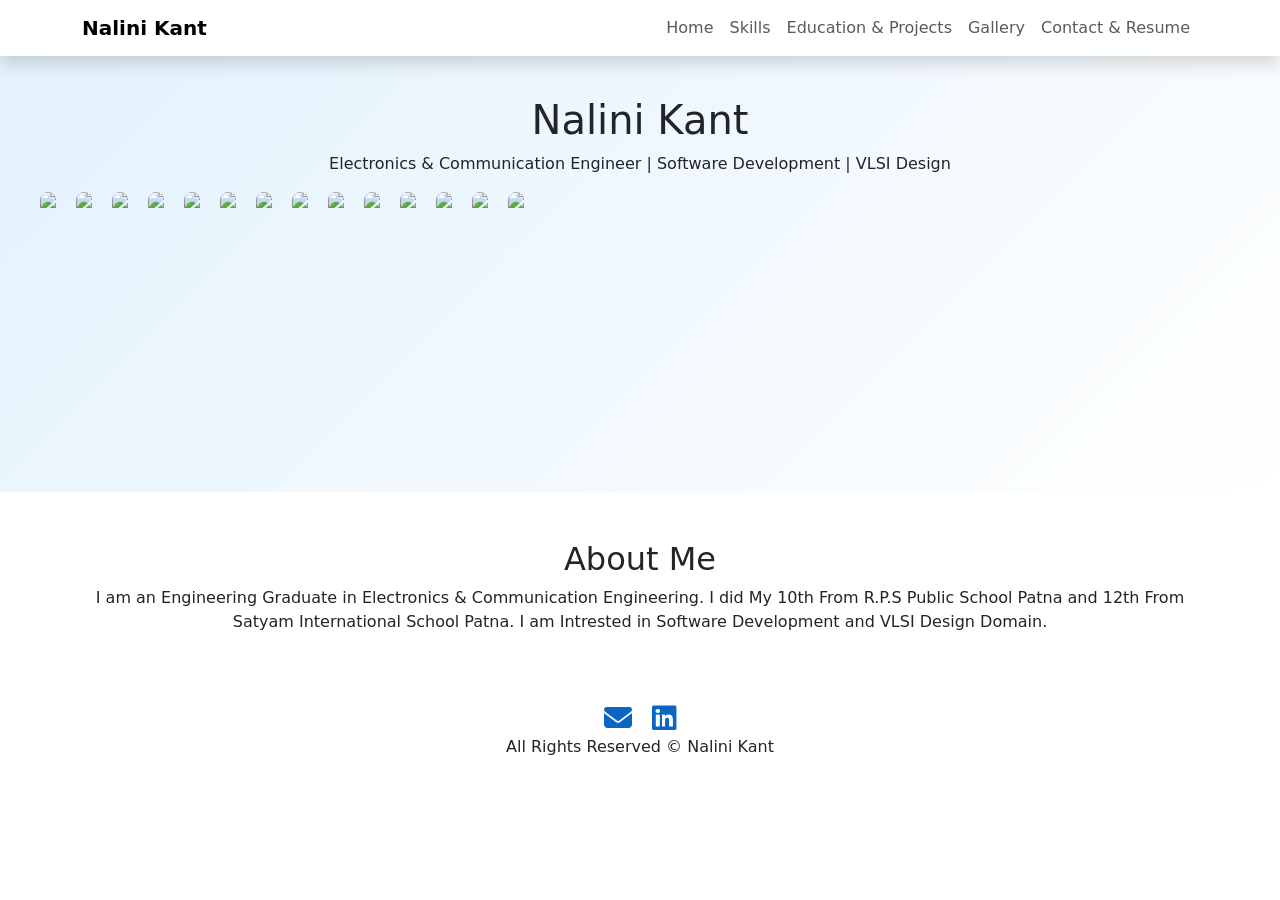
==== commit 28983539: "Create index.html" ====
--- a/index.html
+++ b/index.html
@@ -65,21 +65,21 @@
 
 <div class="scroll-track">
 
-<img src="images/profile1.jpg">
-<img src="images/profile2.jpg">
-<img src="images/profile3.jpg">
-<img src="images/profile4.jpg">
-<img src="images/profile5.jpg">
-<img src="images/profile6.jpg">
-<img src="images/profile7.jpg">
+<img src="profile1.jpg">
+<img src="profile2.jpg">
+<img src="profile3.jpg">
+<img src="profile4.jpg">
+<img src="profile5.jpg">
+<img src="profile6.jpg">
+<img src="profile7.jpg">
 
-<img src="images/profile1.jpg">
-<img src="images/profile2.jpg">
-<img src="images/profile3.jpg">
-<img src="images/profile4.jpg">
-<img src="images/profile5.jpg">
-<img src="images/profile6.jpg">
-<img src="images/profile7.jpg">
+<img src="profile1.jpg">
+<img src="profile2.jpg">
+<img src="profile3.jpg">
+<img src="profile4.jpg">
+<img src="profile5.jpg">
+<img src="profile6.jpg">
+<img src="profile7.jpg">
 
 </div>
 
--- a/style.css
+++ b/style.css
@@ -0,0 +1,69 @@
+body{
+font-family:Arial;
+background:#f4f8fb;
+margin:0;
+}
+
+.hero{
+text-align:center;
+padding:40px;
+background:linear-gradient(135deg,#e3f2fd,#ffffff);
+}
+
+.photo-scroll{
+width:100%;
+overflow:hidden;
+}
+
+.scroll-track{
+display:flex;
+gap:20px;
+animation:scroll 30s linear infinite;
+}
+
+.scroll-track img{
+height:260px;
+border-radius:10px;
+}
+
+@keyframes scroll{
+0%{transform:translateX(0);}
+100%{transform:translateX(-50%);}
+}
+
+.card-box{
+background:white;
+padding:25px;
+margin:20px;
+border-radius:10px;
+box-shadow:0 4px 10px rgba(0,0,0,0.08);
+}
+
+footer{
+margin-top:50px;
+text-align:center;
+padding:20px;
+background:white;
+}
+
+.footer-contact{
+display:flex;
+justify-content:center;
+gap:20px;
+}
+
+.footer-contact i{
+font-size:28px;
+color:#0a66c2;
+}
+
+.gallery{
+display:grid;
+grid-template-columns:repeat(auto-fit,minmax(250px,1fr));
+gap:20px;
+}
+
+.gallery img{
+width:100%;
+border-radius:10px;
+}
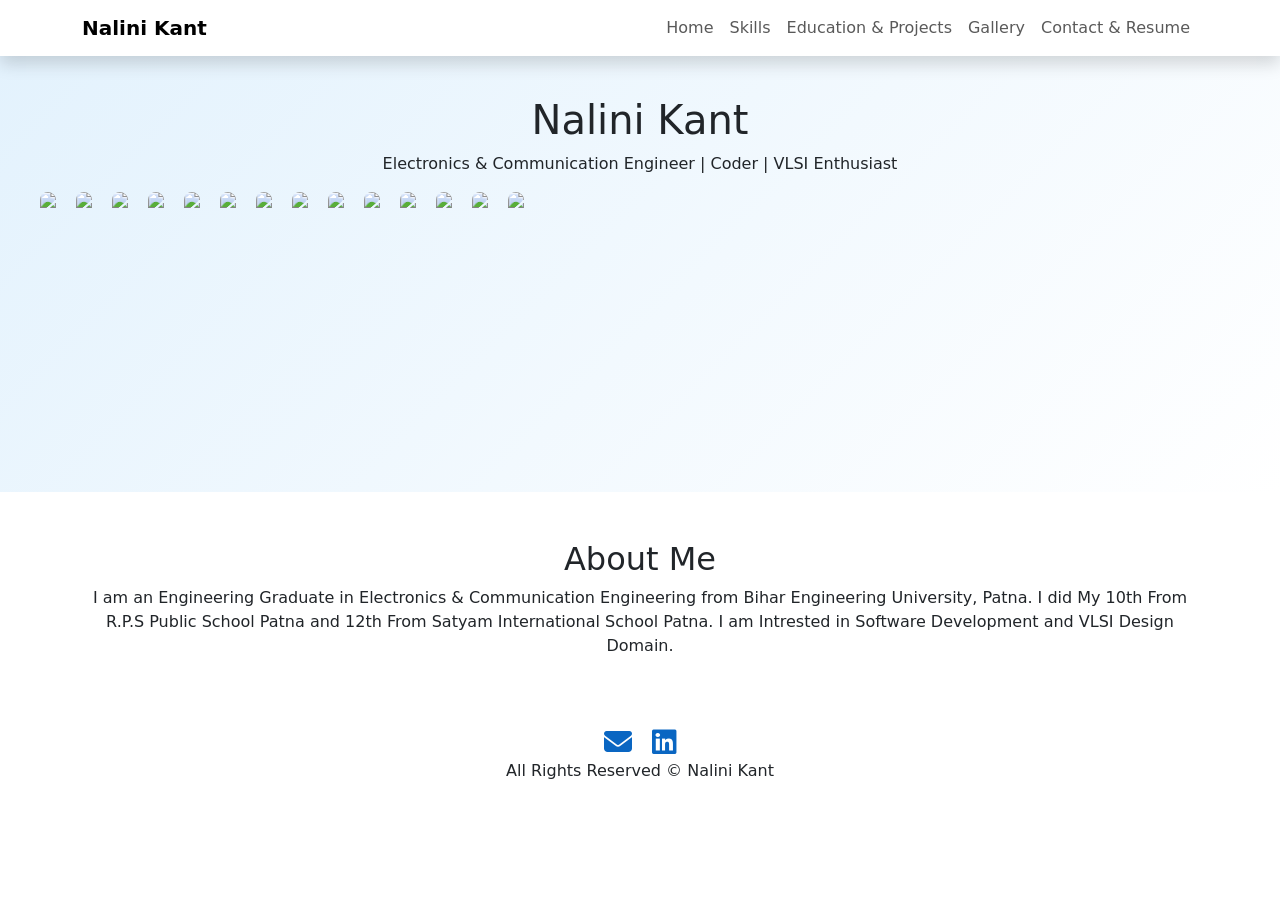
==== commit 746718e8: "Add initial HTML structure for portfolio website Initial commit of the portfolio website structure." ====
--- a/index.html
+++ b/index.html
@@ -58,28 +58,28 @@
 
 <h1>Nalini Kant</h1>
 
-<p>Electronics & Communication Engineer | Software Development | VLSI Design</p>
+<p>Electronics & Communication Engineer | Coder | VLSI Enthusiast</p>
 
 
 <div class="photo-scroll">
 
 <div class="scroll-track">
 
-<img src="profile1.jpg">
-<img src="profile2.jpg">
-<img src="profile3.jpg">
-<img src="profile4.jpg">
-<img src="profile5.jpg">
-<img src="profile6.jpg">
-<img src="profile7.jpg">
+<img src="images/profile1.jpg">
+<img src="images/profile2.jpg">
+<img src="images/profile3.jpg">
+<img src="images/profile4.jpg">
+<img src="images/profile5.jpg">
+<img src="images/profile6.jpg">
+<img src="images/profile7.jpg">
 
-<img src="profile1.jpg">
-<img src="profile2.jpg">
-<img src="profile3.jpg">
-<img src="profile4.jpg">
-<img src="profile5.jpg">
-<img src="profile6.jpg">
-<img src="profile7.jpg">
+<img src="images/profile1.jpg">
+<img src="images/profile2.jpg">
+<img src="images/profile3.jpg">
+<img src="images/profile4.jpg">
+<img src="images/profile5.jpg">
+<img src="images/profile6.jpg">
+<img src="images/profile7.jpg">
 
 </div>
 
@@ -94,7 +94,7 @@
 
 <p>
 
-I am an Engineering Graduate in Electronics & Communication Engineering.
+I am an Engineering Graduate in Electronics & Communication Engineering from Bihar Engineering University, Patna.
 
 I did My 10th From R.P.S Public School Patna and 12th From Satyam International School Patna.
 
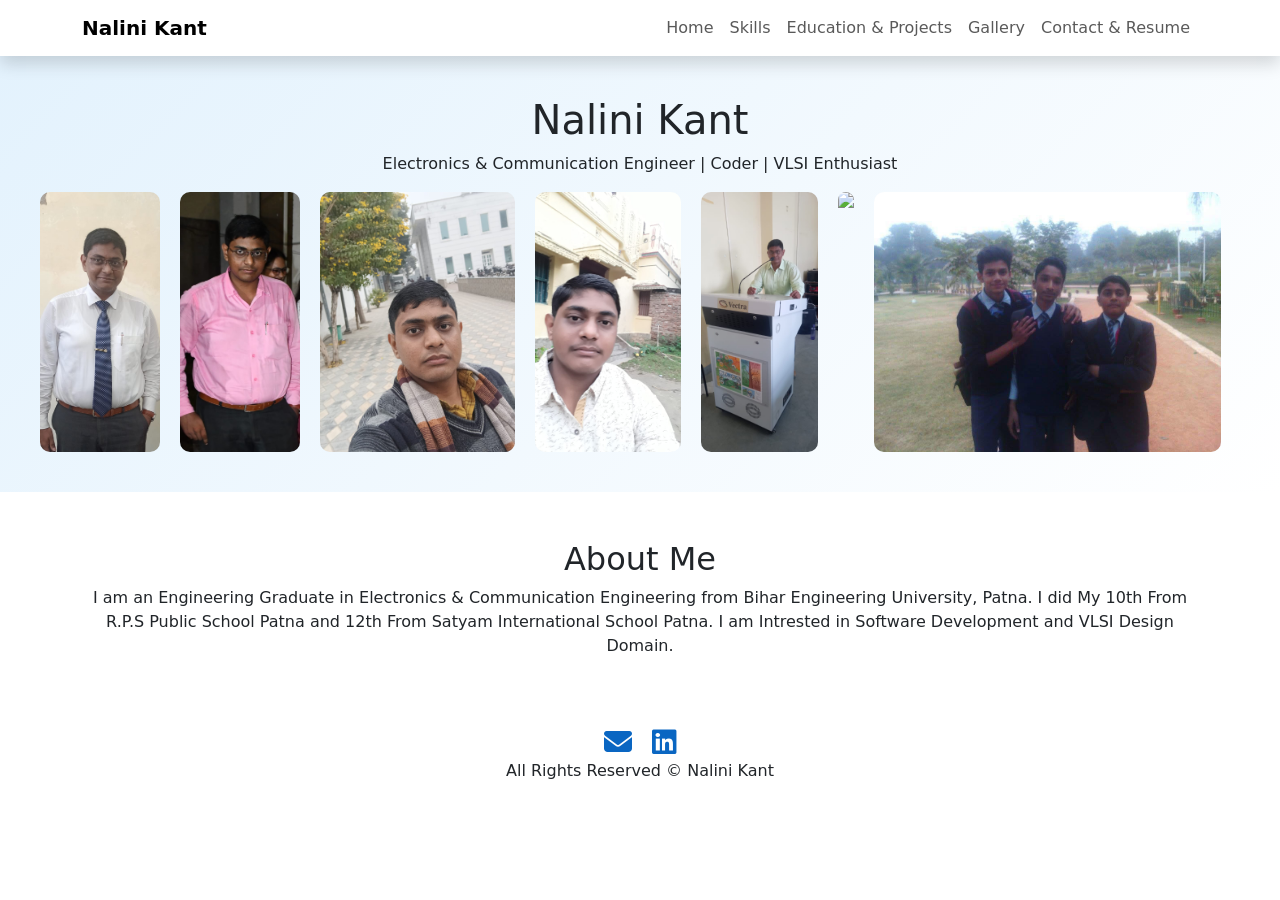
==== commit a4a71813: "Create index.html" ====
--- a/index.html
+++ b/index.html
@@ -65,21 +65,21 @@
 
 <div class="scroll-track">
 
-<img src="images/profile1.jpg">
-<img src="images/profile2.jpg">
-<img src="images/profile3.jpg">
-<img src="images/profile4.jpg">
-<img src="images/profile5.jpg">
-<img src="images/profile6.jpg">
-<img src="images/profile7.jpg">
+<img src="profile1.jpg">
+<img src="profile2.jpg">
+<img src="profile3.jpg">
+<img src="profile4.jpg">
+<img src="profile5.jpg">
+<img src="profile6.jpg">
+<img src="profile7.jpg">
 
-<img src="images/profile1.jpg">
-<img src="images/profile2.jpg">
-<img src="images/profile3.jpg">
-<img src="images/profile4.jpg">
-<img src="images/profile5.jpg">
-<img src="images/profile6.jpg">
-<img src="images/profile7.jpg">
+<img src="profile1.jpg">
+<img src="profile2.jpg">
+<img src="profile3.jpg">
+<img src="profile4.jpg">
+<img src="profile5.jpg">
+<img src="profile6.jpg">
+<img src="profile7.jpg">
 
 </div>
 
